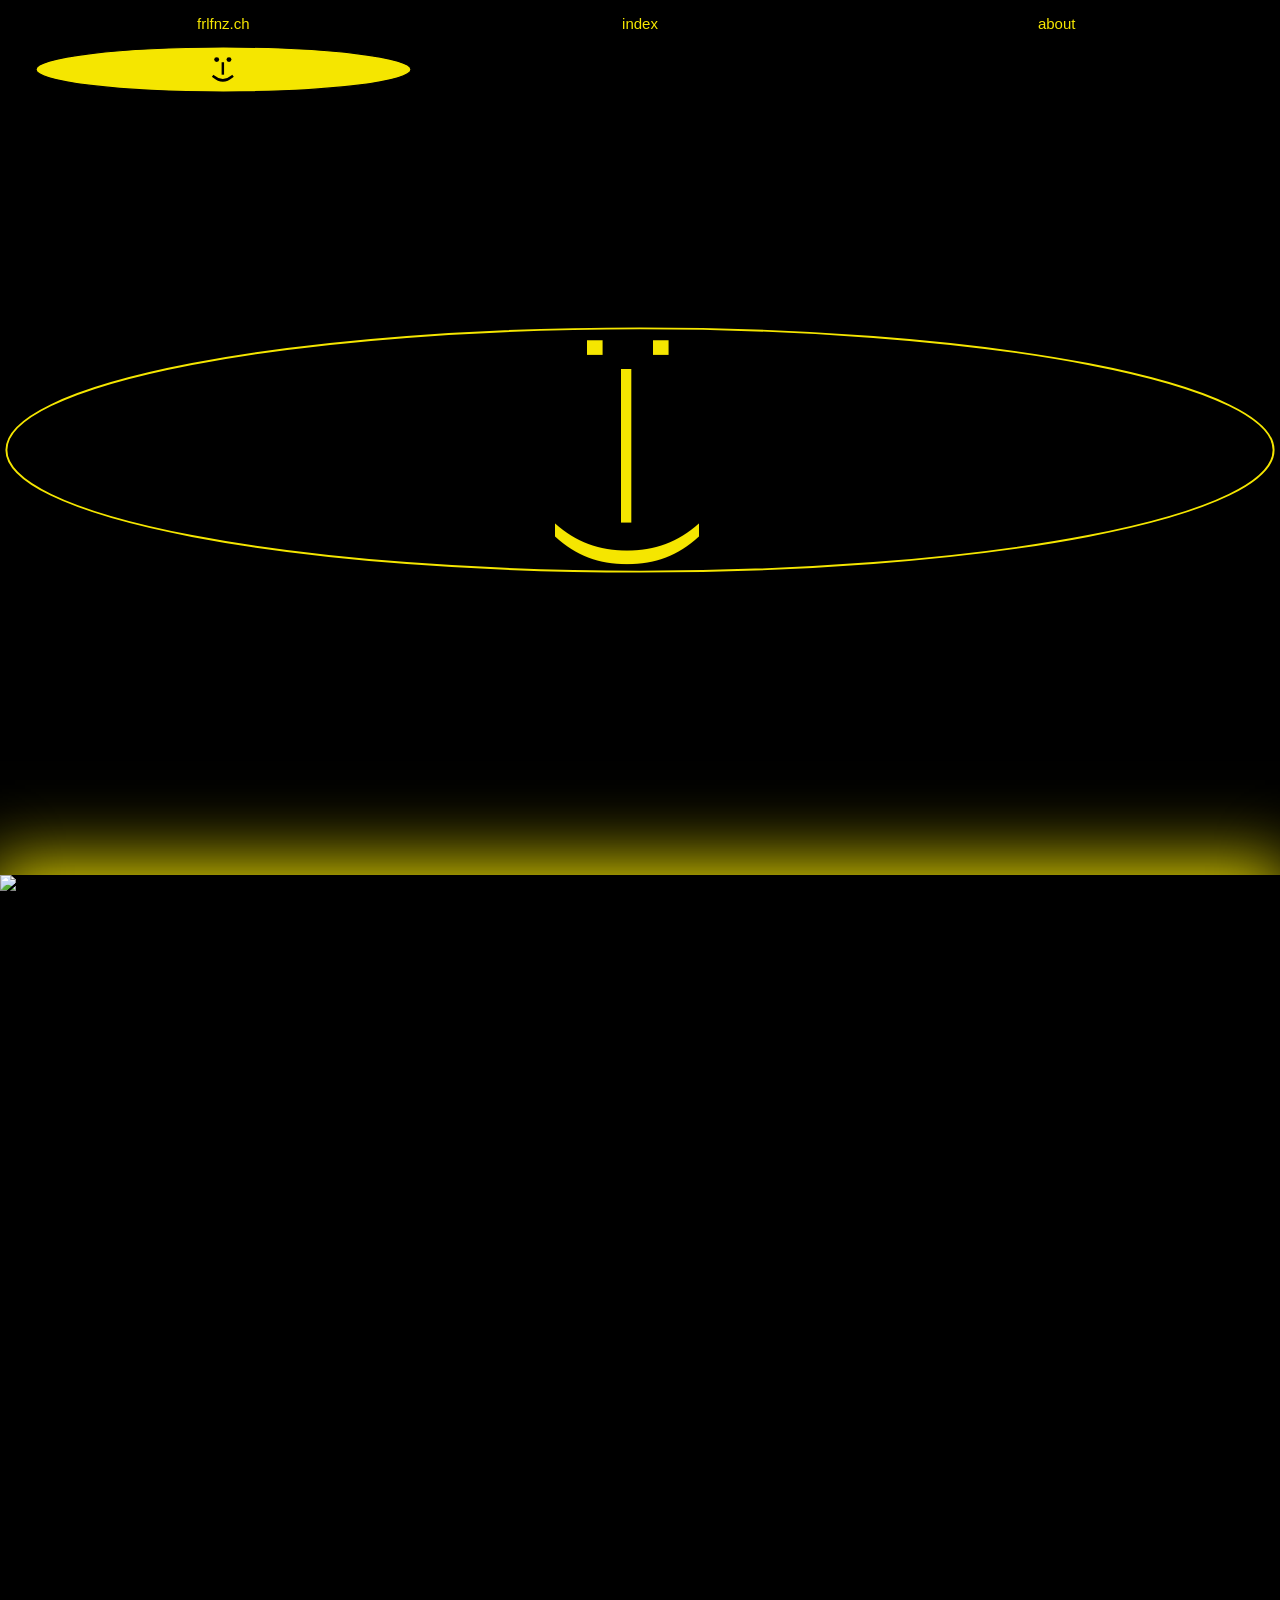
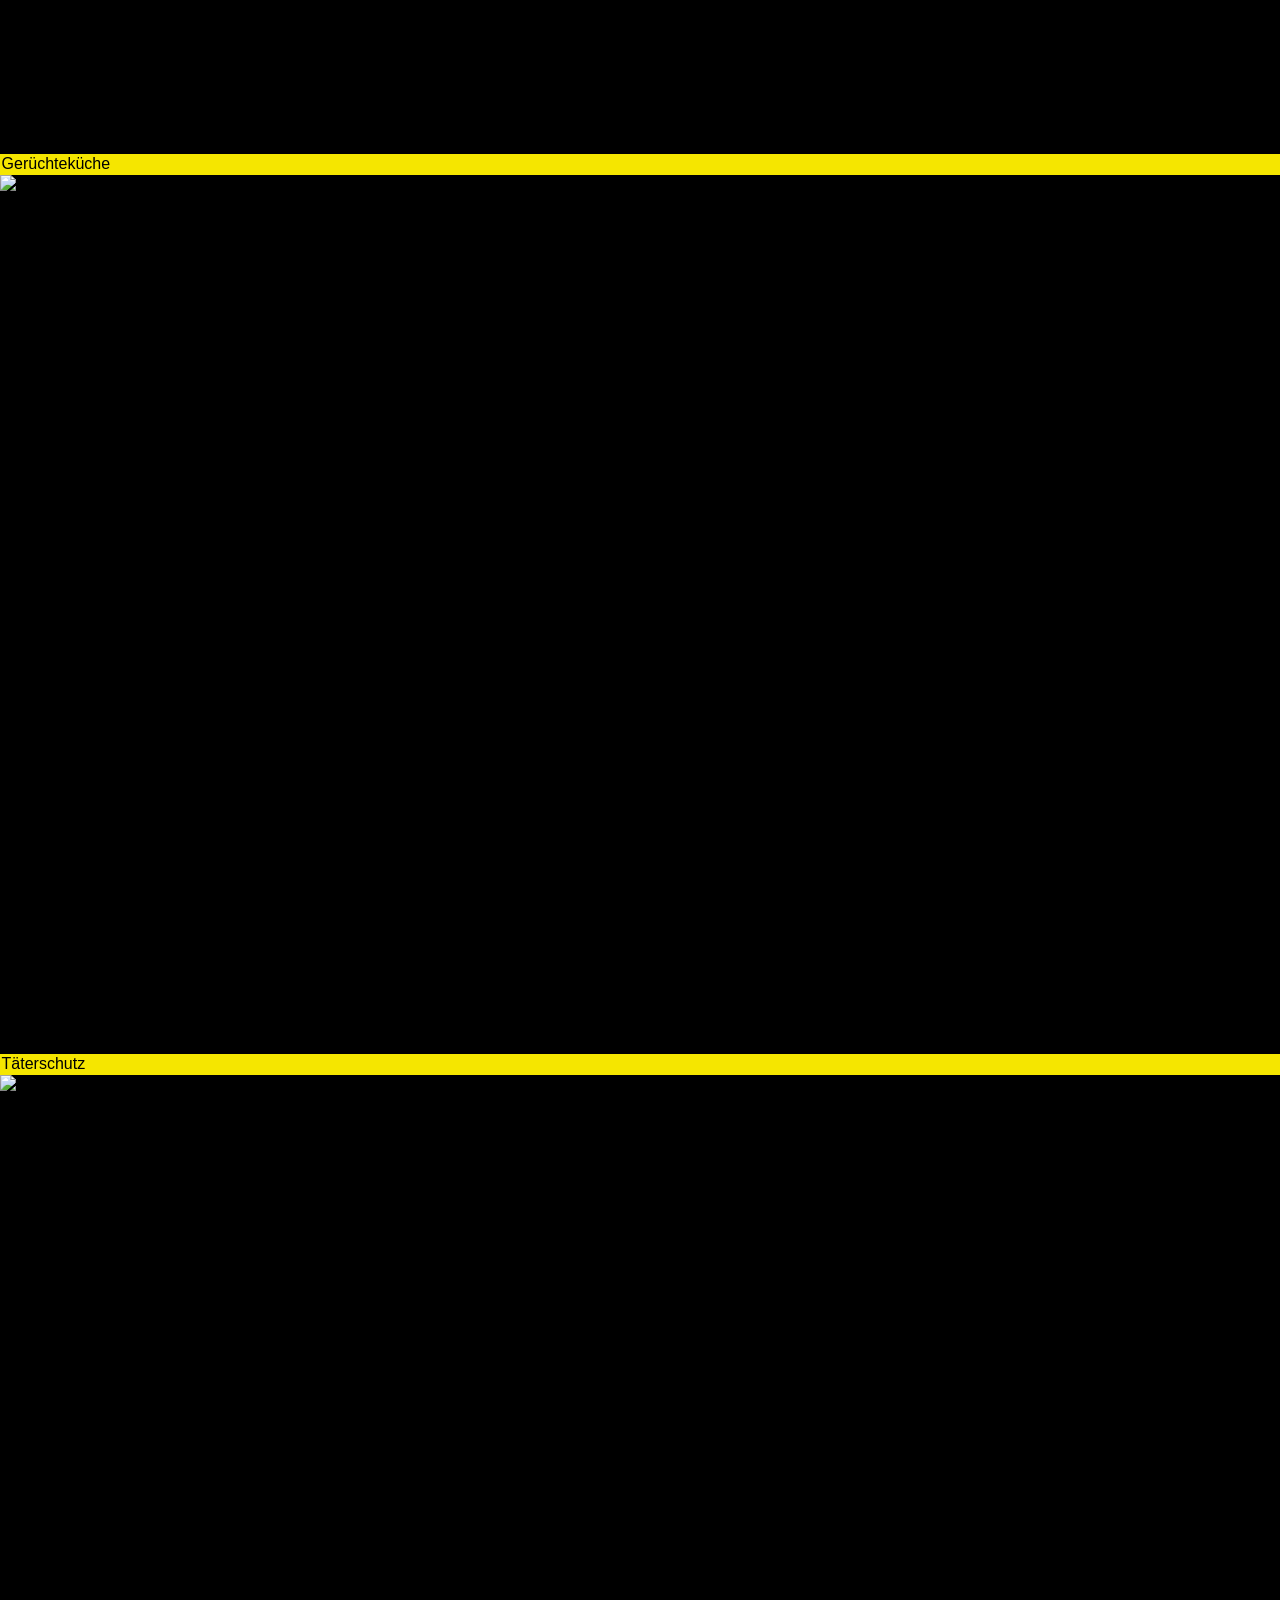
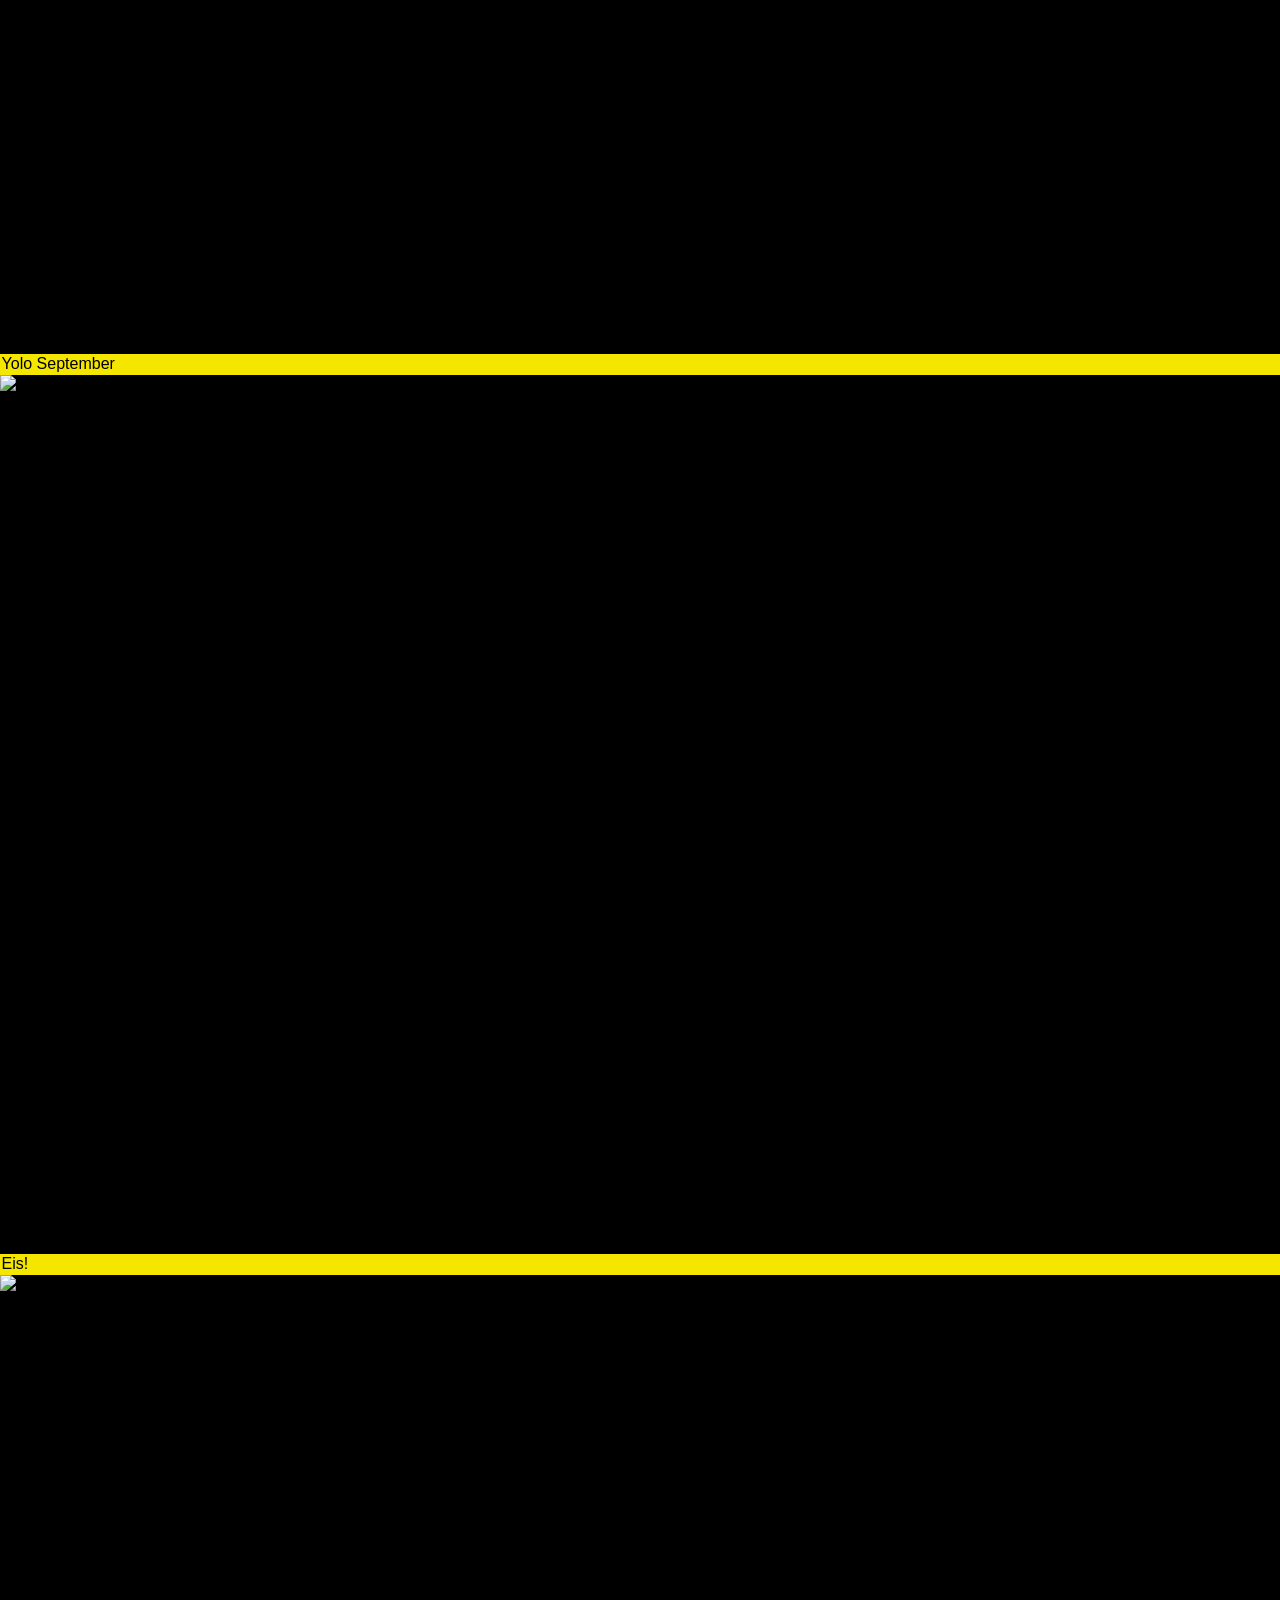
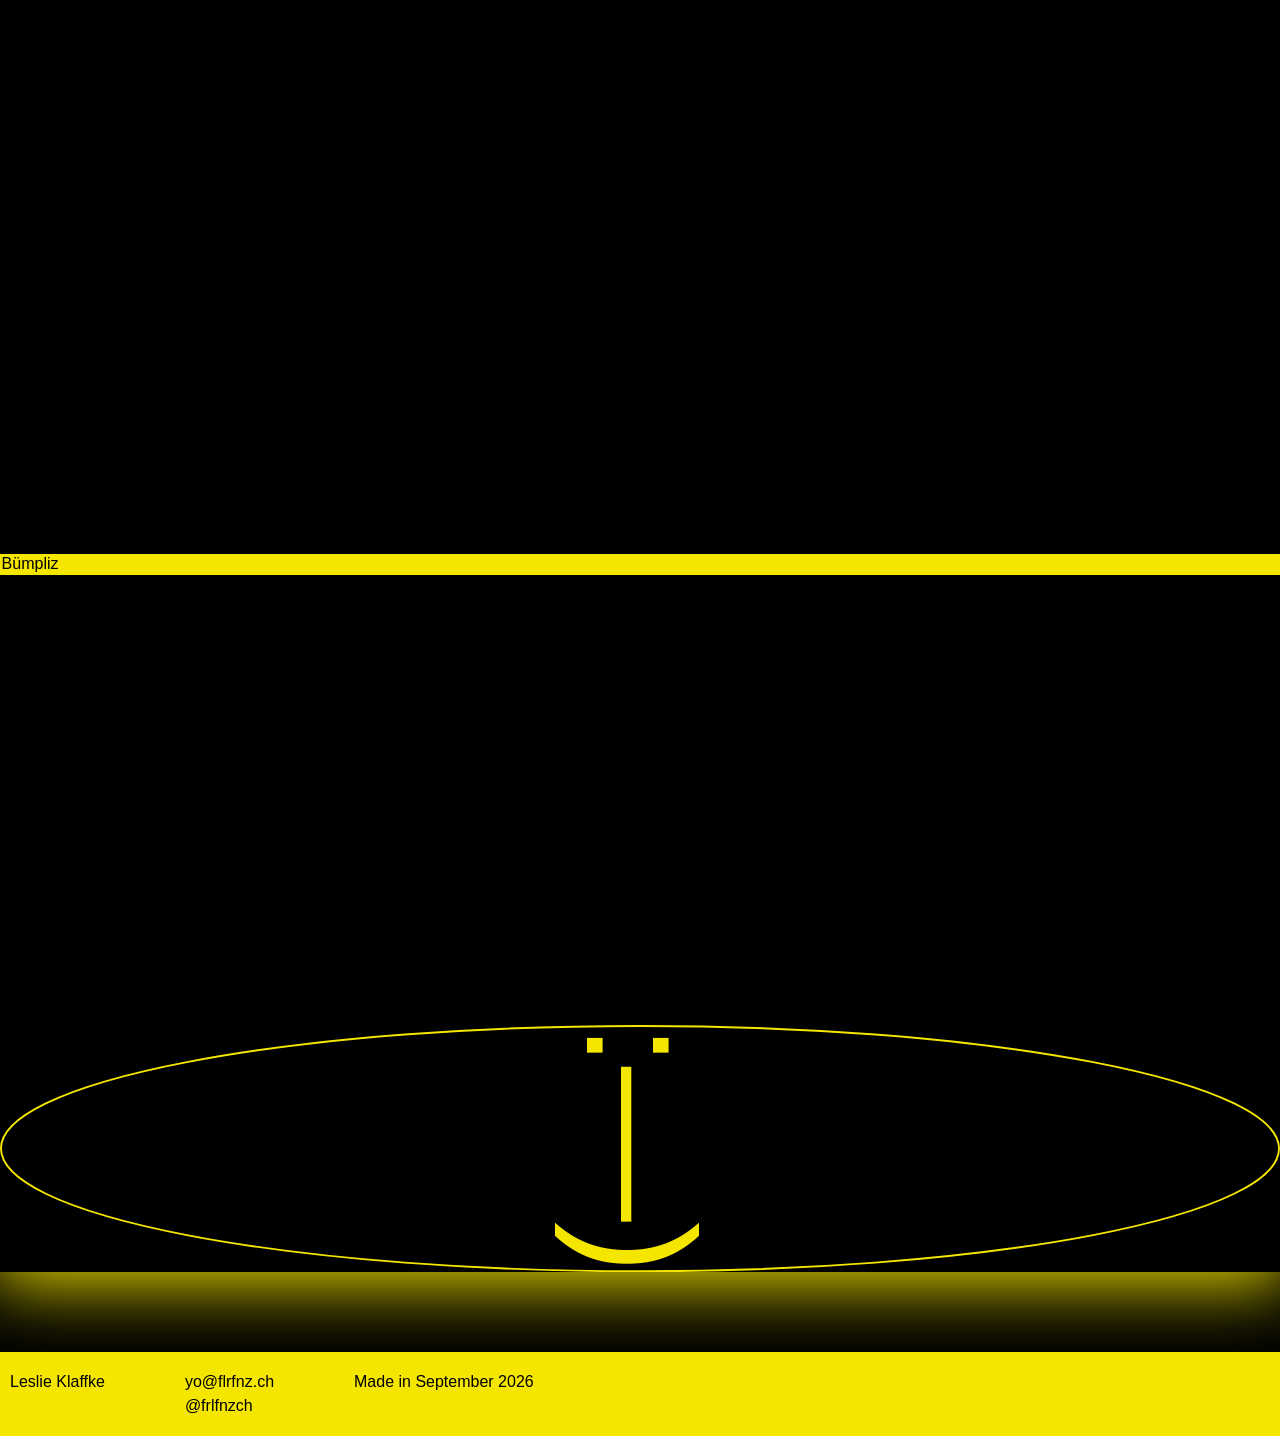
==== index.html @ fe4362c6 "cleanup_10:00—14:00" ====
<!DOCTYPE html>
<html lang="de">
<head>
<meta charset="UTF-8">
<meta name="viewport" content="width=device-width, initial-scale=1">
<title>frlfnz.ch/home</title>
<link rel="stylesheet" href="css/style.css">
</head>
<body>

  <header class="site-header">
    <nav class="site-nav">
      <a class="nav-home logo-text" href="index.html">frlfnz.ch</a>
      <a class="logo logo--home" aria-label="frlfnz.ch">
  <svg class="logo-shape" viewBox="0 0 100 100" preserveAspectRatio="none" aria-hidden="true">
    <ellipse cx="50" cy="50" rx="50" ry="50"
             fill="#F5E600" stroke="#000" stroke-width="1.2"
             vector-effect="non-scaling-stroke"/>
  </svg>
  <svg class="logo-face" viewBox="42 18 36 38" xmlns="http://www.w3.org/2000/svg">
    <circle cx="52" cy="24" r="3.2" fill="#000"/>
    <circle cx="68" cy="24" r="3.2" fill="#000"/>
    <line x1="60" y1="29" x2="60" y2="42" stroke="#000" stroke-width="3.2" stroke-linecap="square"/>
    <path d="M 48 46 Q 60 56 72 46" fill="none" stroke="#000" stroke-width="3.2" stroke-linecap="square"/>
  </svg>
</a>
        
      <a class="nav-index" href="index_projects.html">index</a>
      <a class="nav-about" href="about/about.html">about</a>
    </nav>
  </header>

  <main class="hero">
    <div id="bouncer" class="bouncer">

      <svg class="smiley" viewBox="0 0 1000 200" xmlns="http://www.w3.org/2000/svg">
        <ellipse cx="500" cy="100" rx="495" ry="95" fill="none" stroke="#F5E600" stroke-width="1.5"/>
        <text x="500" y="100" text-anchor="middle" dominant-baseline="central"
      font-size="120" fill="#F5E600" transform="rotate(90 500 100)">:—)</text>
      </svg>

    </div>
  </main>
  <section class="moods-section">
    <a class="mood">
      <img class="home-mood" src="assets/media/index_gerüchteküche.jpg">
      <p class="moods-titles">Gerüchteküche</p>
    </a>
    <a class="mood">
      <img class="home-mood" src="assets/media/index_täterschutz.jpg">
      <p class="moods-titles">Täterschutz</p>
    </a>
    <a class="mood">
      <img class="home-mood" src="assets/media/index_yolo_sep.jpg">
      <p class="moods-titles">Yolo September</p>
    </a>
    <a class="mood">
      <img class="home-mood" src="assets/media/index_eis!.jpg">
      <p class="moods-titles">Eis!</p>
    </a>
    <a class="mood" href="projects/bümpliz/projects_bümpliz.html">
      <img class="home-mood" src="assets/media/index_bümpliz.jpg">
      <p class="moods-titles">Bümpliz</p>
    </a>

    <svg class="smiley-end" viewBox="4.25 4.25 991.5 191.5" xmlns="http://www.w3.org/2000/svg">
        <ellipse cx="500" cy="100" rx="495" ry="95" fill="none" stroke="#F5E600" stroke-width="1.5"/>
        <text x="500" y="100" text-anchor="middle" dominant-baseline="central"
      font-size="120" fill="#F5E600" transform="rotate(90 500 100)">:—)</text>
      </svg>

  </section>
<footer>
    <p>Leslie Klaffke</p>
    <div>
      <p>yo@flrfnz.ch</p>
      <p>@frlfnzch</p>
    </div>
      <p>Made in September 2026</p>
</footer>
  <script src="script.js"></script>
  <script src="js/about-overlay.js"></script>
</body>
</html>
---- css/style.css ----
:root {
  --yellow: #F5E600;
  --black: #000000;
  --header-h: 15vh;
  --label-size: 15px;
  --bounce-dur: 1.4s;
  --stage-h: 100vh;
}
*, *::before, *::after {
  box-sizing: border-box;
}

@font-face {
  font-family: "Marguerite Grotesk";
  src:
    local("MargueriteGrotesk-Medium"),
    url("../src/font/MargueriteGrotesk-Medium.woff2") format("woff2");
  font-style: normal;
}

html, body {
  margin: 0;
  padding: 0;
  width: 100%;
  font-family: "Marguerite Grotesk", Arial, sans-serif;
  background: var(--black);
}

a {
  color: inherit;
  text-decoration: none;
}

/* ---------- Header ---------- */

.nav-index {
  font: inherit;
  color: var(--yellow);

}
.nav-about {
  font: inherit;
  color: var(--yellow);
}

.moods-section {
  box-shadow: 0 0 70px 10px var(--yellow);
  display: flex;
  flex-wrap: wrap;
  justify-content: center;
}

.mood{
  position: relative;
  display: block;
  flex: 0 0 100%;
}

.home-mood {
  display: block;
  height: 100vh;  
  width: auto;
  max-width: 100%;
  margin-inline: auto;
}

.moods-titles {
  position: absolute;
  left: 0;
  right: 0;
  bottom: 0;
  margin: 0;
  /* gap: 10em; */
  background: var(--yellow);
  padding: 0.1em 2em 0.1em 0.1em; 
}

.smiley-end{
  display: block;
  flex: 0 0 100%;
  width: 100%;
  height: auto;
  margin: -10;
  padding-top: 50vh;
}
/* ___________________________naviagtion___________________________ */
.site-header {
  position: relative;
  top: 0;
  left: 0;
  right: 0;
  height: var(--header-h);
  min-height: 120px;
  display: block;
}
.site-nav {
  position:relative;
  display: grid;
  grid-template-columns: repeat(3, 1fr) ;
  grid-template-rows: auto auto;
  row-gap: 1em;
  justify-items: center;
  align-items: start;
  padding: 1em;
  font-size: var(--label-size);
}


.site-nav button {
  font: inherit;
  color: var(--yellow);
  background: none;
  border: none;
  padding: 0;
}

.nav-home  { grid-column: 1; grid-row: 1; } 
.nav-index { grid-column: 2; grid-row: 1; }
.nav-about { grid-column: 3; grid-row: 1; }

.logo {
  position: relative;
  grid-row: 2;
  justify-self: center;
  width: min(70em, 90%);
  min-width: 1em;
  min-height: 2.4em;
  aspect-ratio: 300/36;
  display: flex;
  align-items: center;
  justify-content: center;
}

.logo-shape {
  position: absolute;
  inset: 0;
  width: 100%;
  height: 100%;
  overflow: visible;
}

.logo--home{
  grid-column: 1;
}
.logo--index{
  grid-column: 2;
}

.logo--about{
  grid-column: 3;
}

.logo-face {
  position: relative;
  height: 65%;
  width: auto;
  display: block;
}

.logo-text {
  font-family: inherit;
  color: var(--yellow);
}

/* ---------- Hero / bouncing smiley ---------- */

.hero {
  width: 100%;
  height: calc(var(--stage-h) - max(var(--header-h), 160px));
}

.bouncer {
  position: absolute;
  top: 0;
  left: 0;
  width: 100%;
  height: var(--stage-h);
  display: flex;
  align-items: center;
  justify-content: center;
  pointer-events: none;
}

.smiley {
  width: 100%;
  height: auto;
  display: block;
  --top: calc((20vw - var(--stage-h) / 2) / 2);
  --bottom: calc((var(--stage-h) - 20vw) / 2);
  transform-origin: 50% 100%;      /* Verformung von der Unterkante aus, wie ein Ball auf dem Boden */
  will-change: transform;
  animation: ball var(--bounce-dur) infinite;
}
@keyframes ball {
  0%,100% {
    transform: translateY(var(--top)) scale(1, 1);
    animation-timing-function: cubic-bezier(0.55, 0, 1, 0.45);
  }
  44% {
    transform: translateY(var(--bottom)) scale(0.97, 1.08);
    animation-timing-function: ease-out;
  }
  50% {
    transform: translateY(var(--bottom)) scale(1.05, 0.7);
    animation-timing-function: ease-in;
  }
  56% {
    transform: translateY(var(--bottom)) scale(0.97, 1.08);
    animation-timing-function: cubic-bezier(0, 0.55, 0.45, 1);
  }
}

@media (prefers-reduced-motion: reduce) {
  .smiley {
    animation: none;
  }
}
/* ---------- Small screens ---------- */

@media (max-width: 640px) {
  .site-nav {
    gap: 24px;
  }
  
}

@media (prefers-reduced-motion: reduce) {
  .bouncer {
    transition: none;
  }
}
/* ---------- titles-projects ---------- */
.index-titles {
  display: flex;
  align-items: baseline;
  gap: 10em;
  position: absolute;
  z-index: 1;
  background: var(--yellow);
  bottom: 0px;
  left: 0px;
  padding: 0.1em 2em 0.1em 0.1em; 
}

.project-info h2,
.project-info p,
.project-info time,
.project-info dl,
.project-info dd,
.index-titles h2,
.index-titles p,
.index-titles time, 
.about-text h2,
.about-text p {
  margin: 0;
  font: inherit;
  font-size: var(--label-size);           /* gleiche Schrift, Größe, Stärke und Zeilenhöhe wie .index-titles */
}

.project-info {
  position: relative;
  z-index: 1;
  display: grid;
  grid-template-columns: 3fr 3fr 1fr;   /* breite Textspalte + zwei schmale, wie in Figma */
  column-gap: 1em;
  row-gap: 0.6em;
  width: 45%;
  /* margin-top: -1.5em;                    zieht die Titelzeile auf die Bildunterkante */
  padding: 0.3em 2em 1.5em 0.4em;
  background: var(--yellow);
  font-size: var(--label-size);
  line-height: 1.1;
}

.project-info--sticky {
  position: sticky;
  top: 0;
  z-index: 10;
}

.project-meta a {
  color: inherit;
  text-decoration: underline;
}

@media (max-width: 600px) {

  /* Smiley-Bühne nur halber Bildschirm */
  :root {
    --stage-h: 50vh;
  }

  /* Bilder: volle Breite, Seitenverhältnis bleibt */
  .home-mood {
    width: 100%;
    height: auto;
    max-width: none;
  }

  /* Footer einspaltig */
  footer {
    flex-direction: column;
    gap: 1em;
  }

  .project-info {
    grid-template-columns: 1fr 1fr;
    width: 100%;
  }

  .leslie {
    margin-left: auto;
    margin-right: auto;
    width: 100vw;
    height: 100vh;
  }
}

/* ---------- Footer ---------- */

body {
  min-height: 100vh;
  display: flex;
  flex-direction: column;
}

main {
  flex: 1 0 auto;   /* füllt den freien Platz, schiebt den Footer nach unten */
}

footer {
  margin-top: 5em;
  display: flex;
  background-color: var(--yellow);
  padding: 10px;
  line-height: 0.5;
  gap: 5em;
}

/* ______________________about-overlay____________________ */

.about-text {
  margin: 0 auto;
  position: relative;
  z-index: 1;
  display: grid;
  grid-template-columns: 1fr 1fr 1fr;   /* breite Textspalte + zwei schmale, wie in Figma */
  column-gap: 1em;
  row-gap: 0.6em;
  width: 45%;
  padding: 0.3em 2em 1.5em 0.4em;
  background: var(--yellow);
  font-size: var(--label-size);
  line-height: 1.1;
}
.leslie {
  --jump: 15vh;                                    /* Sprunghöhe */
  --bottom: 0px;
  --top: calc(var(--jump)*-1);
  width: 30vh;
  margin: 20vh auto 0;
  padding: 0px 30px;
  /* margin-right: auto; */
  height: auto;
  display: block;
  transform-origin: 70% 100%;      /* Verformung von der Unterkante aus, wie ein Ball auf dem Boden */
  will-change: transform;
  animation: ball 1.4s infinite;
}

.about-overlay {
  position: fixed;
  inset: 0;
  z-index: 100;                     /* über Footer und Sticky-Info */
  background:transparent;
  backdrop-filter: blur(9px);
  -webkit-backdrop-filter: blur(12px);   /* abgedunkelte Seite dahinter */
  box-shadow: inset 0 0 80px 30px var(--yellow);
  opacity: 0;
  visibility: hidden;
  transition: opacity 0.25s, visibility 0.25s;
  overflow: hidden;
}

.about-overlay.is-open {
  opacity: 1;
  visibility: visible;
}

.about-overlay-content {
  position: absolute;
  inset: 0;
  padding-top: var(--header-h);
}

/* Infobox "ploppt" auf */
.about-overlay.is-open .project-info {
  animation: about-pop 0.4s cubic-bezier(0.34, 1.56, 0.64, 1) both;
  transform-origin: top left;
}

@keyframes about-pop {
  from { transform: scale(0.6); opacity: 0; }
  to   { transform: scale(1);   opacity: 1; }
}

.about-close {
  position: absolute;
  top: 5em;
  right: 5em;
  z-index: 2;
  font: inherit;
  font-size: var(--label-size);
  line-height: 1;
  background: var(--yellow);
  padding: 0.3em 0.2em;
  border: none;
  cursor: pointer;
}

/* Seite dahinter scrollt nicht, solange das Overlay offen ist */
body.about-open {
  overflow: hidden;
}
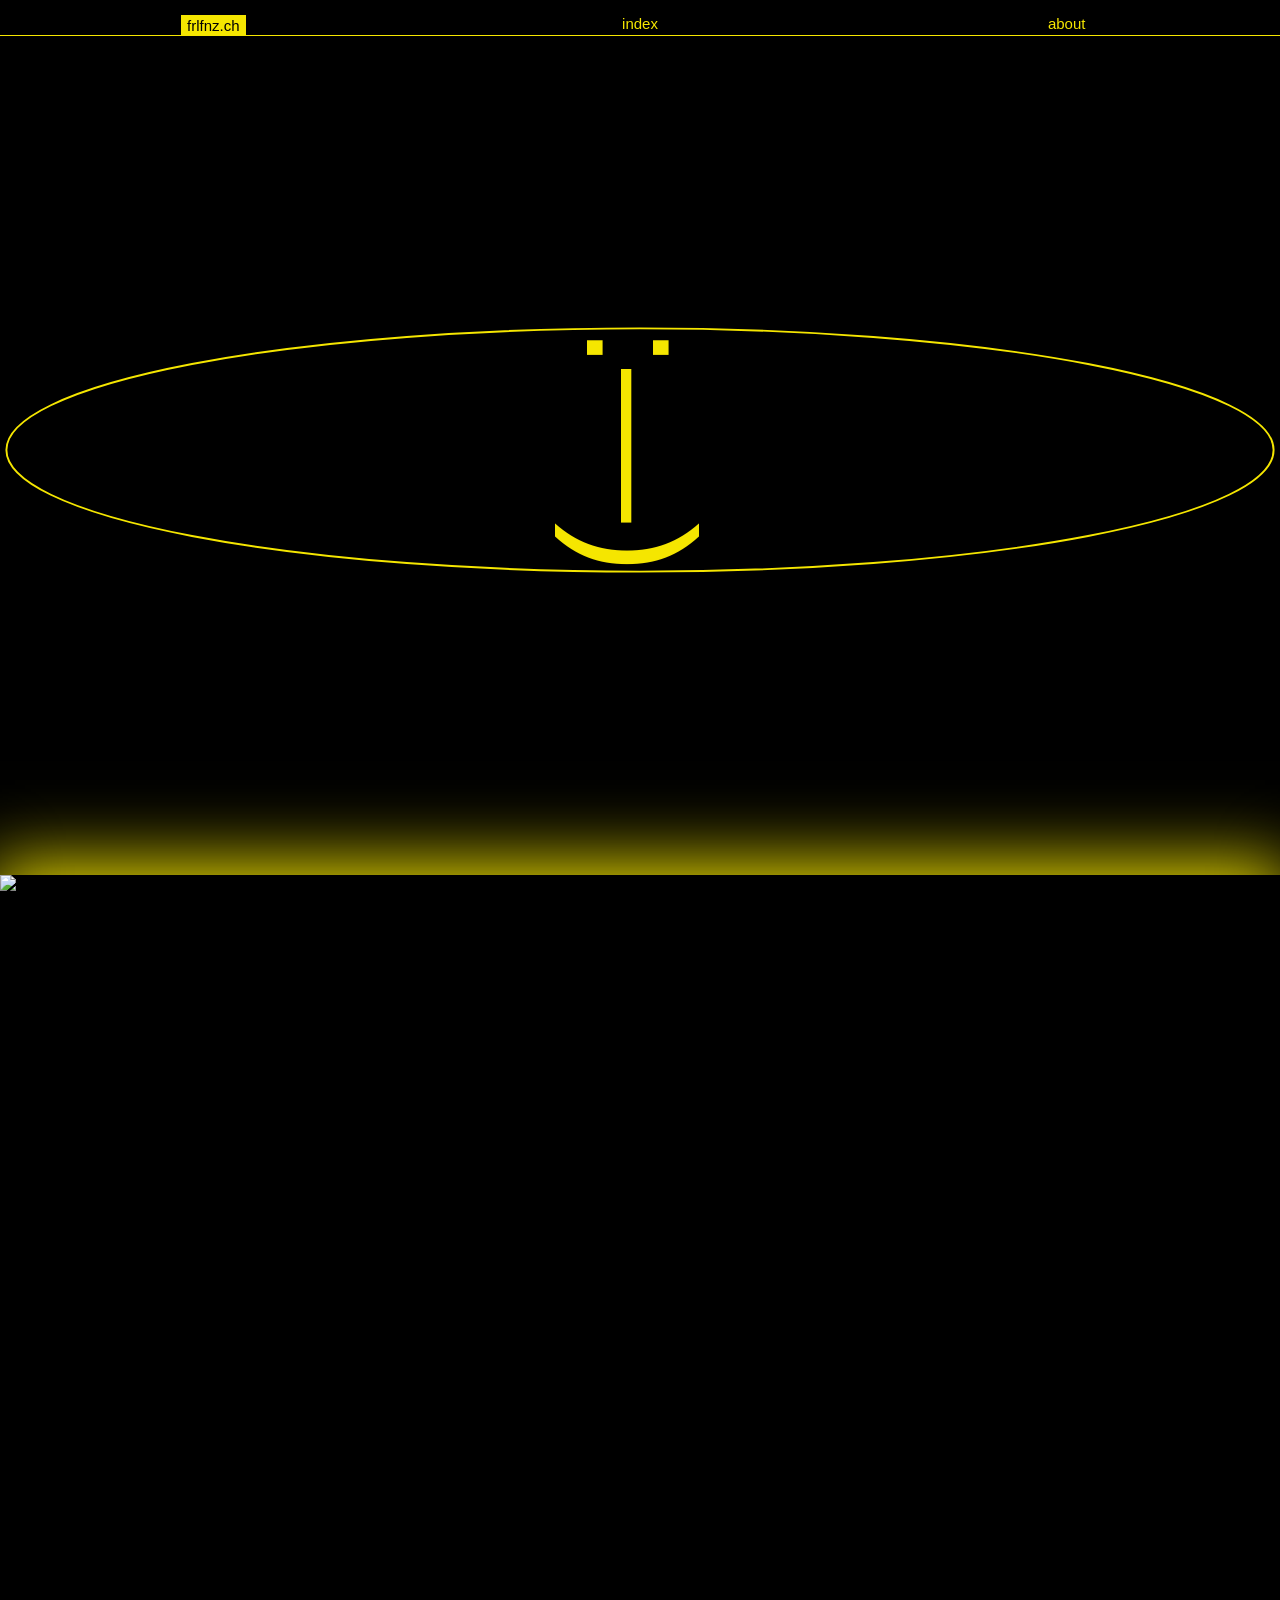
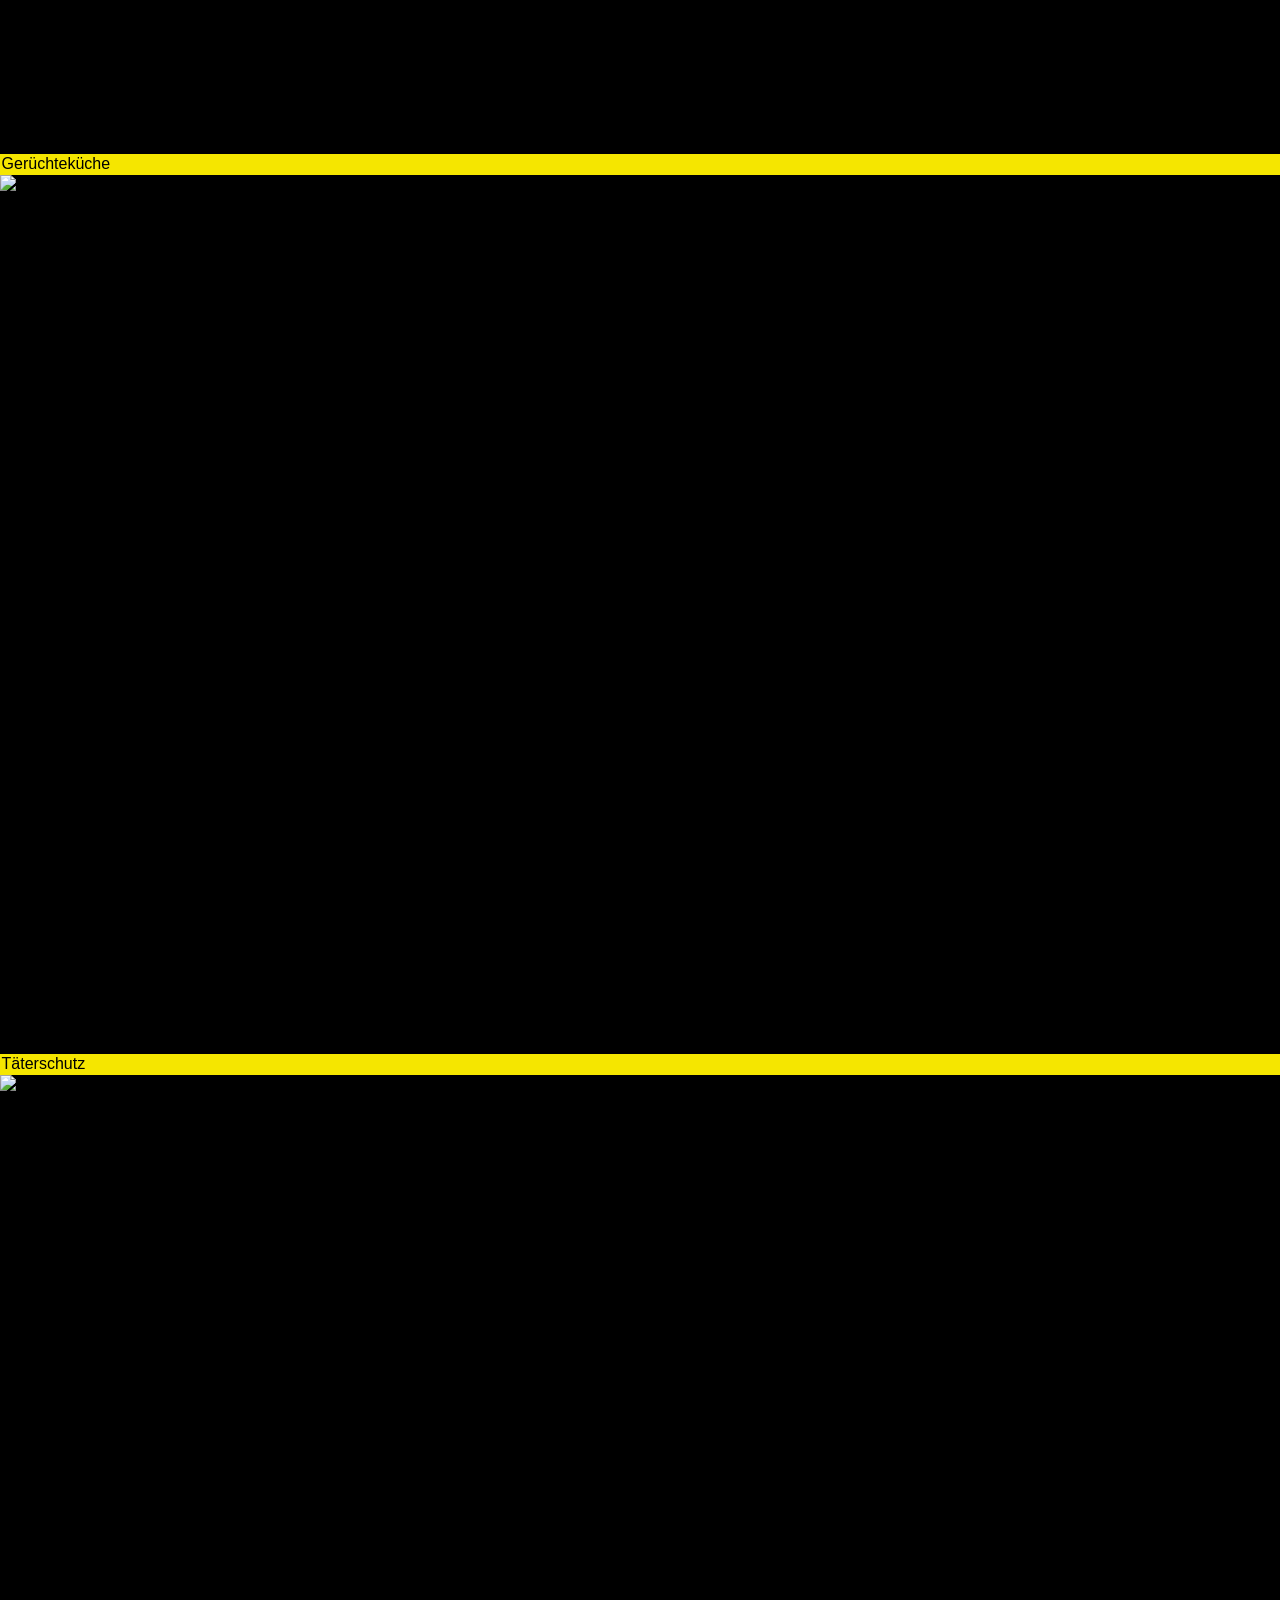
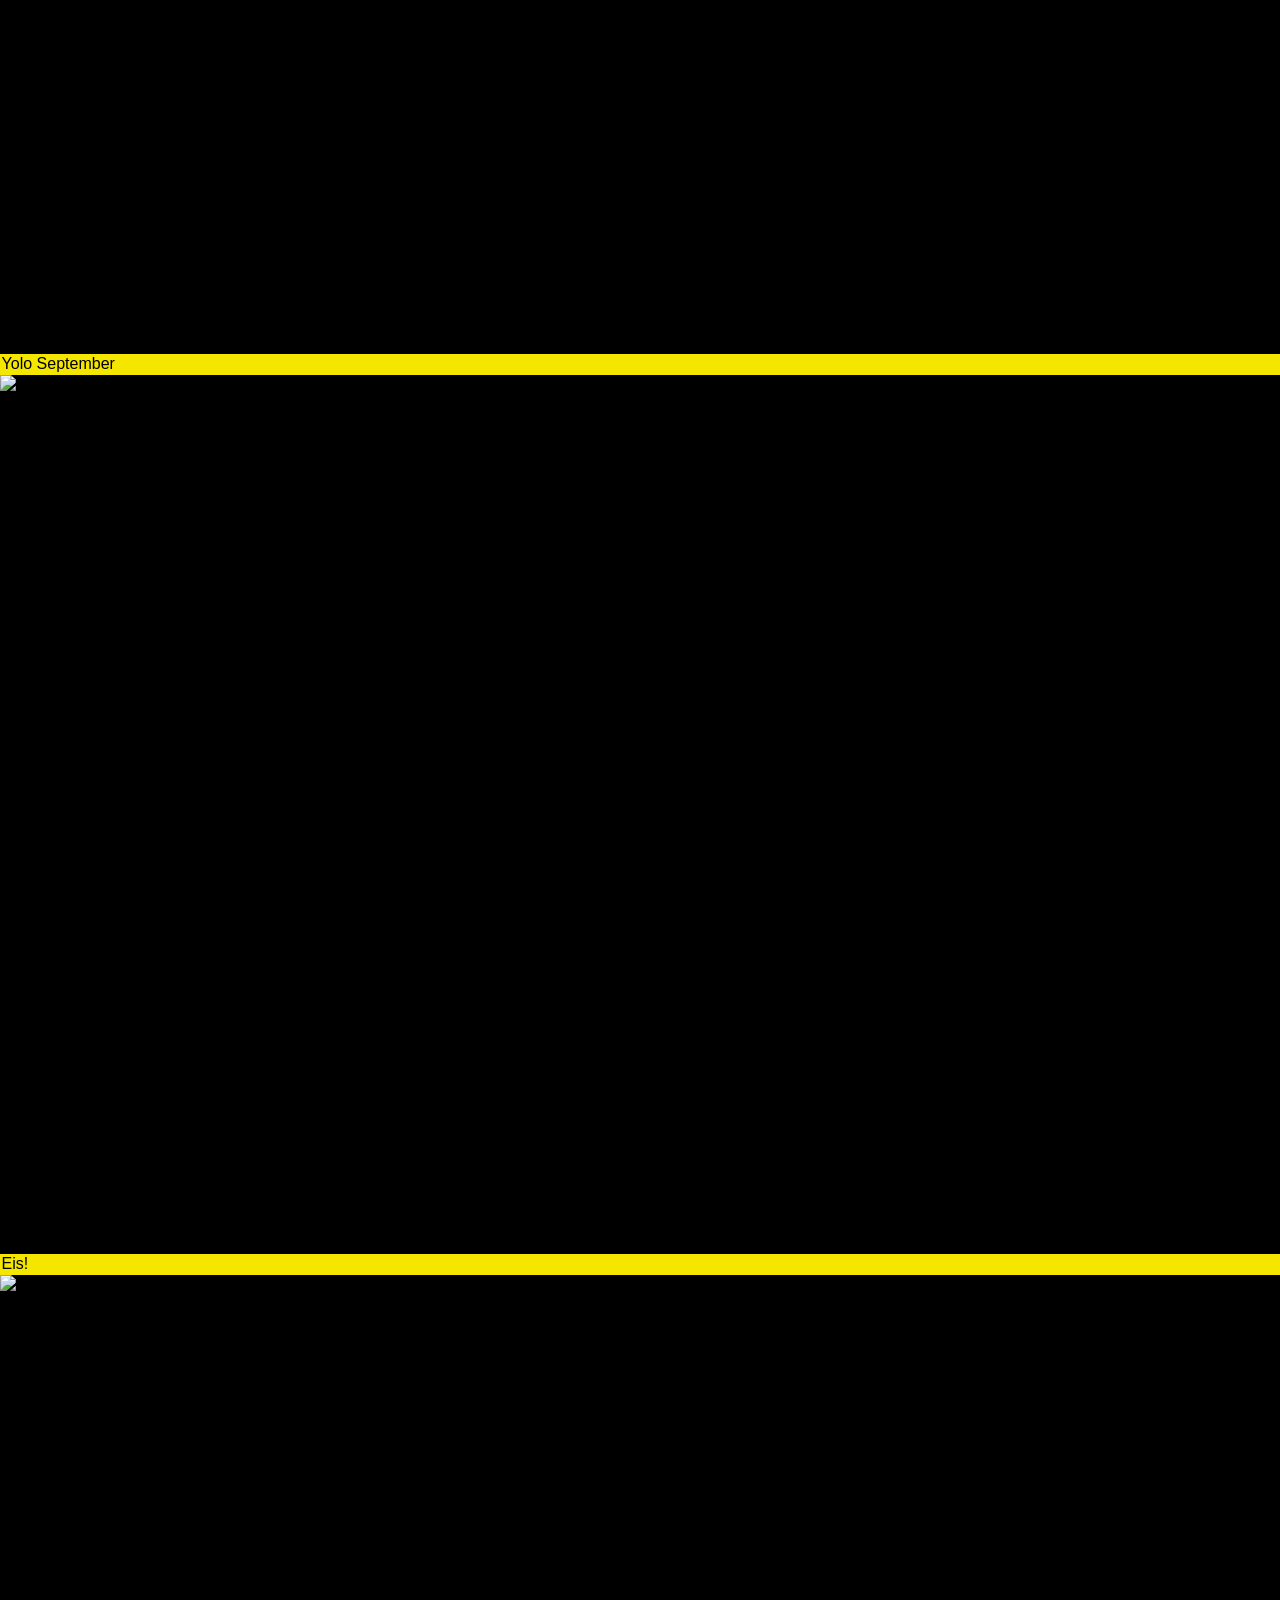
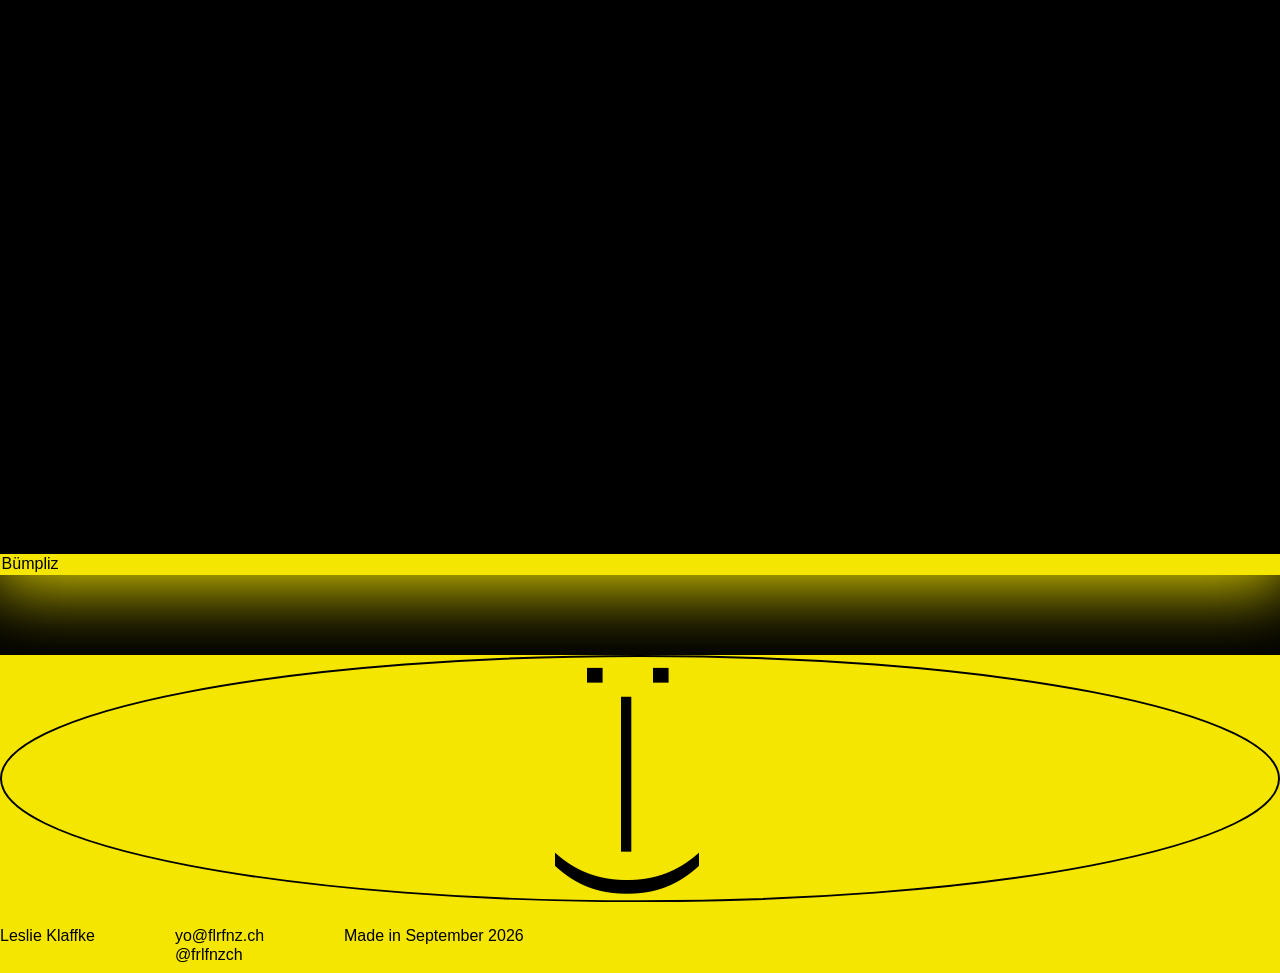
==== commit c1fe194e: "before responsivness" ====
--- a/index.html
+++ b/index.html
@@ -10,7 +10,7 @@
 
   <header class="site-header">
     <nav class="site-nav">
-      <a class="nav-home logo-text" href="index.html">frlfnz.ch</a>
+      <a class="nav-home logo-text" href="index.html" aria-current="page">frlfnz.ch</a>
       <a class="logo logo--home" aria-label="frlfnz.ch">
   <svg class="logo-shape" viewBox="0 0 100 100" preserveAspectRatio="none" aria-hidden="true">
     <ellipse cx="50" cy="50" rx="50" ry="50"
@@ -63,14 +63,14 @@
       <p class="moods-titles">Bümpliz</p>
     </a>
 
+    
+  </section>
+  <footer>
     <svg class="smiley-end" viewBox="4.25 4.25 991.5 191.5" xmlns="http://www.w3.org/2000/svg">
-        <ellipse cx="500" cy="100" rx="495" ry="95" fill="none" stroke="#F5E600" stroke-width="1.5"/>
+        <ellipse cx="500" cy="100" rx="495" ry="95" fill="none" stroke="#000000" stroke-width="1.5"/>
         <text x="500" y="100" text-anchor="middle" dominant-baseline="central"
-      font-size="120" fill="#F5E600" transform="rotate(90 500 100)">:—)</text>
+      font-size="120" fill="#000000" transform="rotate(90 500 100)">:—)</text>
       </svg>
-
-  </section>
-<footer>
     <p>Leslie Klaffke</p>
     <div>
       <p>yo@flrfnz.ch</p>
@@ -79,6 +79,6 @@
       <p>Made in September 2026</p>
 </footer>
   <script src="script.js"></script>
-  <script src="js/about-overlay.js"></script>
+  <script src="js/main.js"></script>
 </body>
 </html>
--- a/css/style.css
+++ b/css/style.css
@@ -32,6 +32,11 @@
 }
 
 /* ---------- Header ---------- */
+.site-nav a[aria-current="page"] {
+  background: var(--yellow);
+  color: var(--black);          /* sonst gelber Text auf gelbem Grund */
+  padding: 0.1em 0.4em;
+}
 
 .nav-index {
   font: inherit;
@@ -75,13 +80,13 @@
   padding: 0.1em 2em 0.1em 0.1em; 
 }
 
-.smiley-end{
-  display: block;
-  flex: 0 0 100%;
+.smiley-end {
+  display: block;
+  flex: 0 0 100%;           /* ganze Breite = eigene Zeile über den Texten */
   width: 100%;
   height: auto;
-  margin: -10;
-  padding-top: 50vh;
+  padding-top: 0;
+  margin-bottom: -4em;      /* gleicht den grossen gap von 5em unter dem Smiley etwas aus */
 }
 /* ___________________________naviagtion___________________________ */
 .site-header {
@@ -90,18 +95,18 @@
   left: 0;
   right: 0;
   height: var(--header-h);
-  min-height: 120px;
   display: block;
 }
 .site-nav {
+  border-bottom: 1px solid var(--yellow);
   position:relative;
   display: grid;
-  grid-template-columns: repeat(3, 1fr) ;
-  grid-template-rows: auto auto;
+  grid-template-columns: repeat(3, 1fr); ;
   row-gap: 1em;
   justify-items: center;
   align-items: start;
-  padding: 1em;
+  padding-top: 1em;
+  padding-bottom: 0;
   font-size: var(--label-size);
 }
 
@@ -119,16 +124,7 @@
 .nav-about { grid-column: 3; grid-row: 1; }
 
 .logo {
-  position: relative;
-  grid-row: 2;
-  justify-self: center;
-  width: min(70em, 90%);
-  min-width: 1em;
-  min-height: 2.4em;
-  aspect-ratio: 300/36;
-  display: flex;
-  align-items: center;
-  justify-content: center;
+  display: none;
 }
 
 .logo-shape {
@@ -229,6 +225,22 @@
     transition: none;
   }
 }
+
+/* ---------- Projekt-Pfeile ---------- */
+.project-pager {
+  display: flex;
+  justify-content: space-between;
+  padding: 0.5em 0;
+  font-size: var(--label-size);
+}
+
+.project-pager-link {
+  background: var(--yellow);
+  color: var(--black);
+  padding: 0.1em 0.6em;
+  line-height: 1.2;
+}
+
 /* ---------- titles-projects ---------- */
 .index-titles {
   display: flex;
@@ -300,8 +312,7 @@
   /* Footer einspaltig */
   footer {
     flex-direction: column;
-    gap: 1em;
-  }
+    }
 
   .project-info {
     grid-template-columns: 1fr 1fr;
@@ -311,8 +322,7 @@
   .leslie {
     margin-left: auto;
     margin-right: auto;
-    width: 100vw;
-    height: 100vh;
+    width: 50%;
   }
 }
 
@@ -331,9 +341,10 @@
 footer {
   margin-top: 5em;
   display: flex;
+  flex-wrap: wrap;          /* ← neu: Smiley bekommt eine eigene Zeile */
   background-color: var(--yellow);
-  padding: 10px;
-  line-height: 0.5;
+  /* padding: 10px; */
+  line-height: 0.2em;
   gap: 5em;
 }
 
@@ -363,7 +374,7 @@
   /* margin-right: auto; */
   height: auto;
   display: block;
-  transform-origin: 70% 100%;      /* Verformung von der Unterkante aus, wie ein Ball auf dem Boden */
+  transform-origin: 50% 100%;      /* Verformung von der Unterkante aus, wie ein Ball auf dem Boden */
   will-change: transform;
   animation: ball 1.4s infinite;
 }
@@ -374,7 +385,7 @@
   z-index: 100;                     /* über Footer und Sticky-Info */
   background:transparent;
   backdrop-filter: blur(9px);
-  -webkit-backdrop-filter: blur(12px);   /* abgedunkelte Seite dahinter */
+  -webkit-backdrop-filter: blur(9px);   /* abgedunkelte Seite dahinter */
   box-shadow: inset 0 0 80px 30px var(--yellow);
   opacity: 0;
   visibility: hidden;
@@ -393,12 +404,10 @@
   padding-top: var(--header-h);
 }
 
-/* Infobox "ploppt" auf */
-.about-overlay.is-open .project-info {
-  animation: about-pop 0.4s cubic-bezier(0.34, 1.56, 0.64, 1) both;
-  transform-origin: top left;
-}
-
+.about-overlay.is-open .about-text {
+  animation: about-pop 0.2s cubic-bezier(0.34, 1.56, 0.64, 1) both;
+  transform-origin: center;
+}
 @keyframes about-pop {
   from { transform: scale(0.6); opacity: 0; }
   to   { transform: scale(1);   opacity: 1; }
@@ -421,4 +430,12 @@
 /* Seite dahinter scrollt nicht, solange das Overlay offen ist */
 body.about-open {
   overflow: hidden;
+}
+
+.project-header-image {
+  width: 100%;
+  height: 70vh;
+  display: block;
+  object-fit: cover;
+  object-position: center;
 }
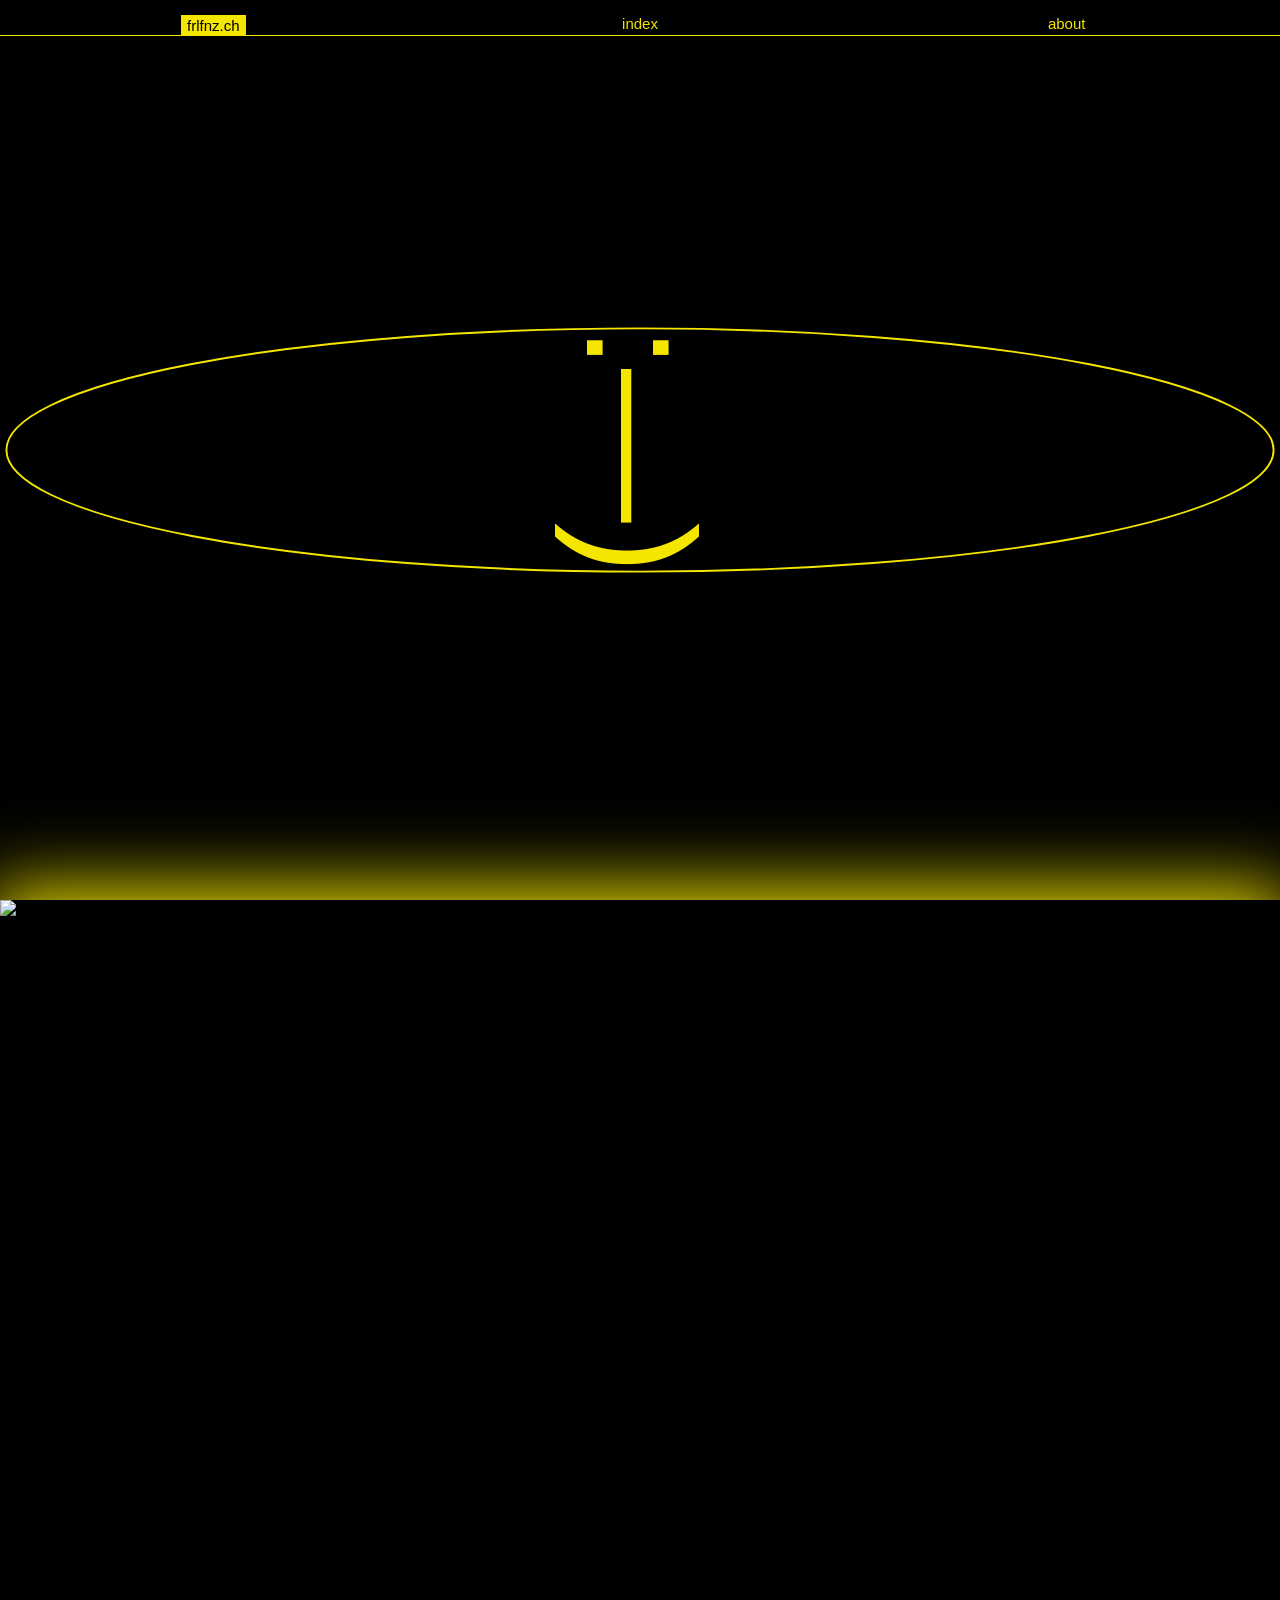
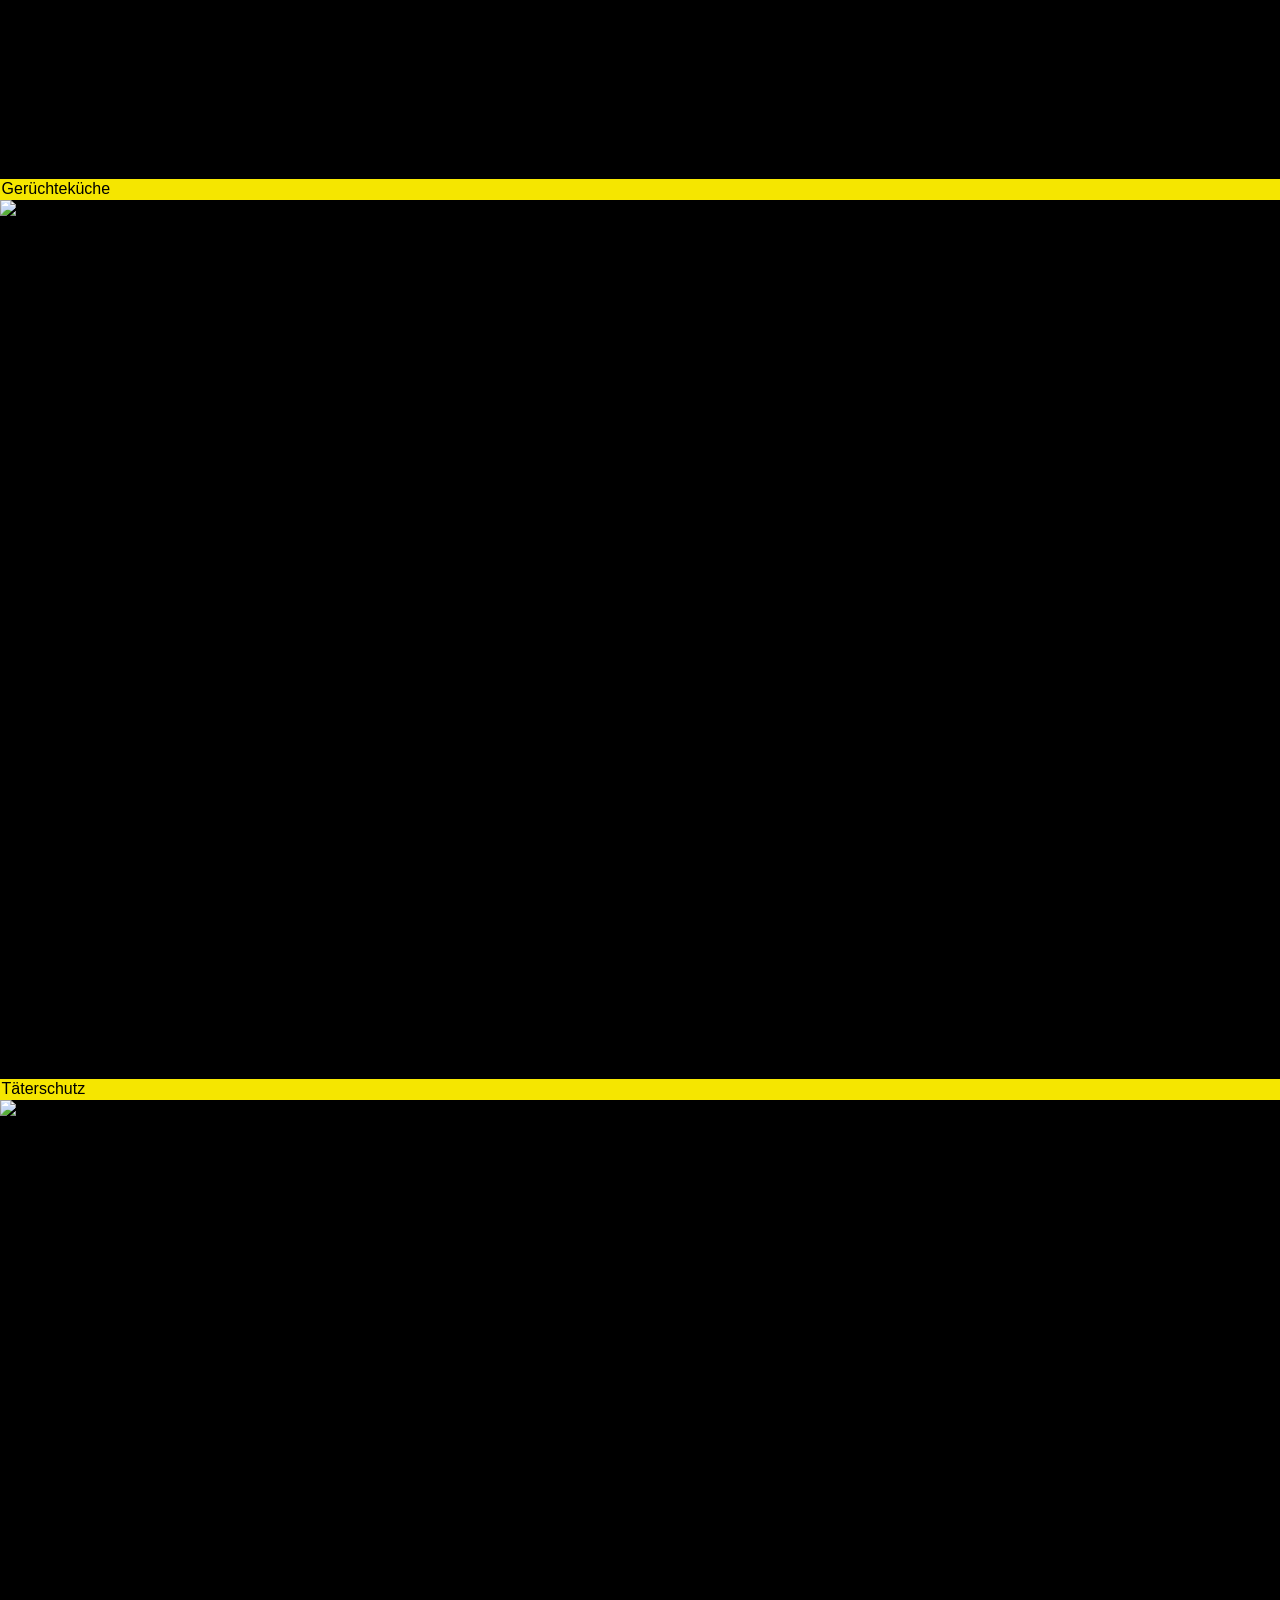
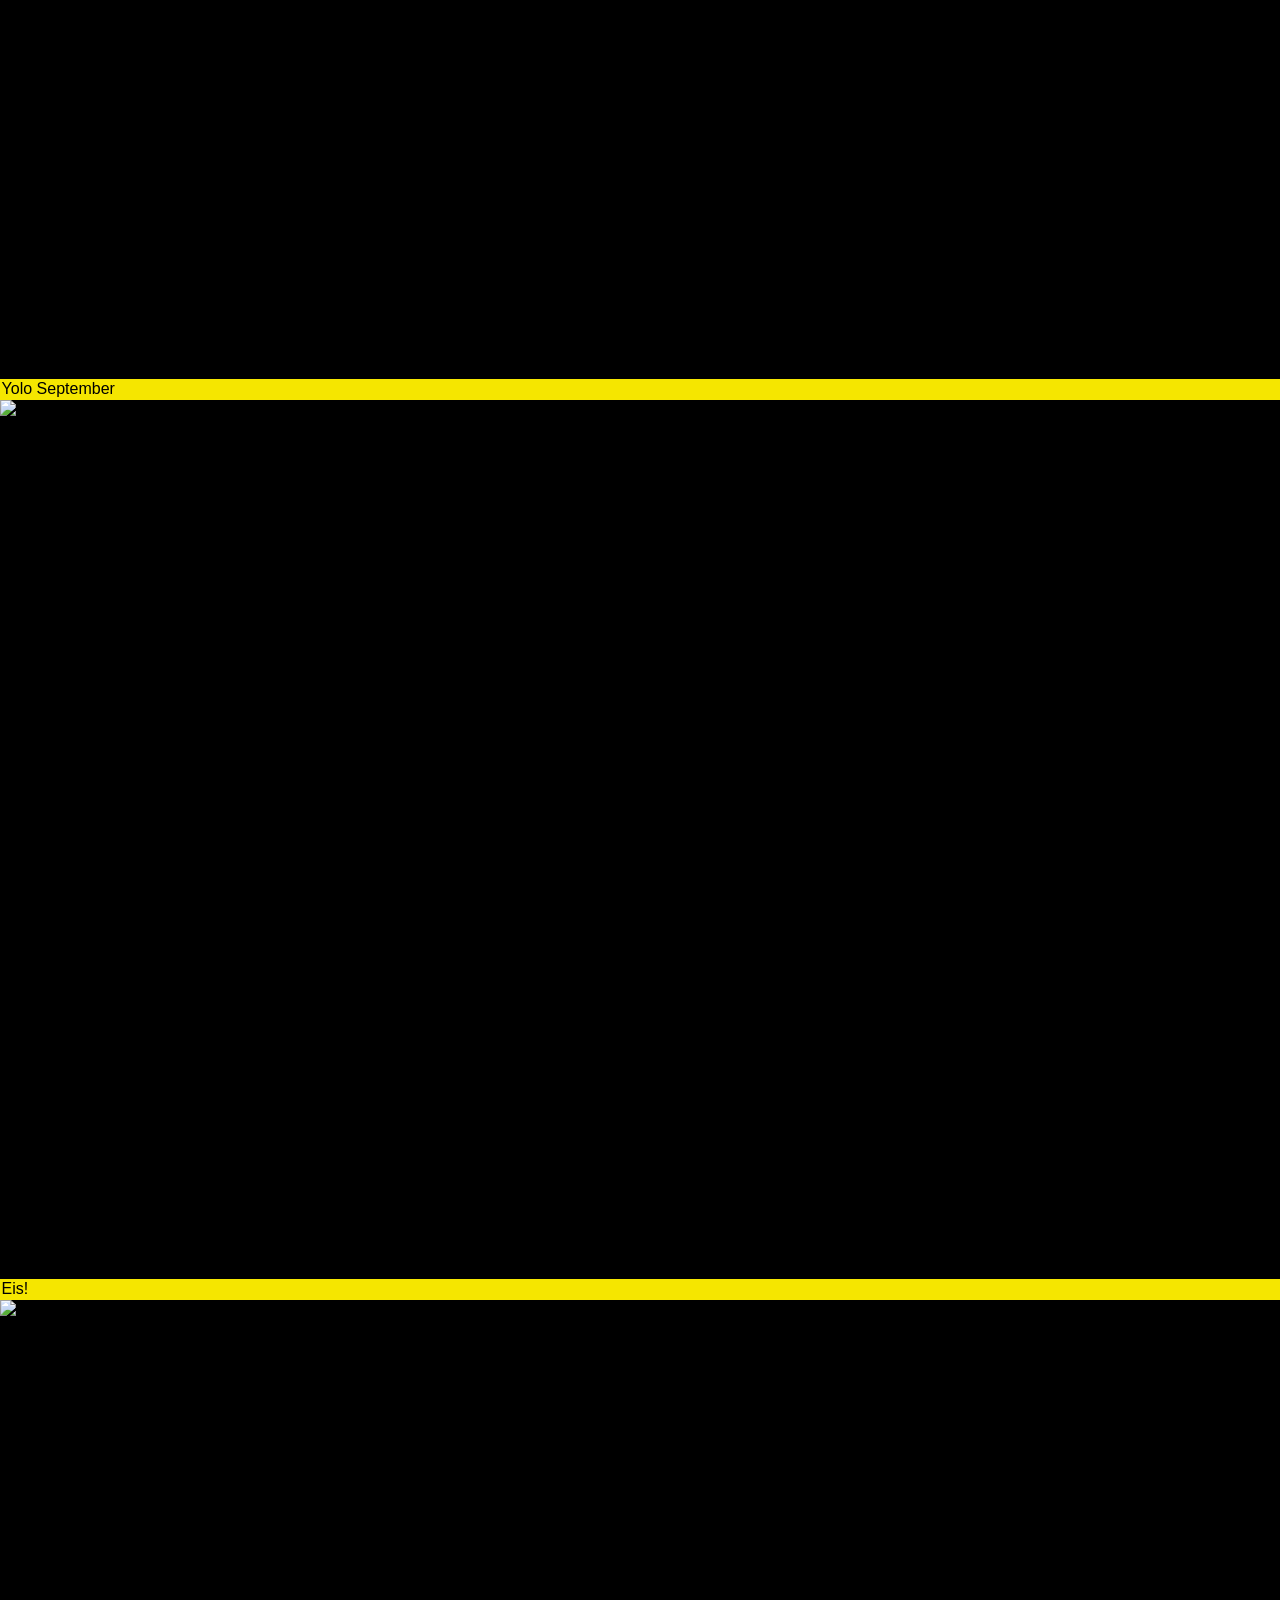
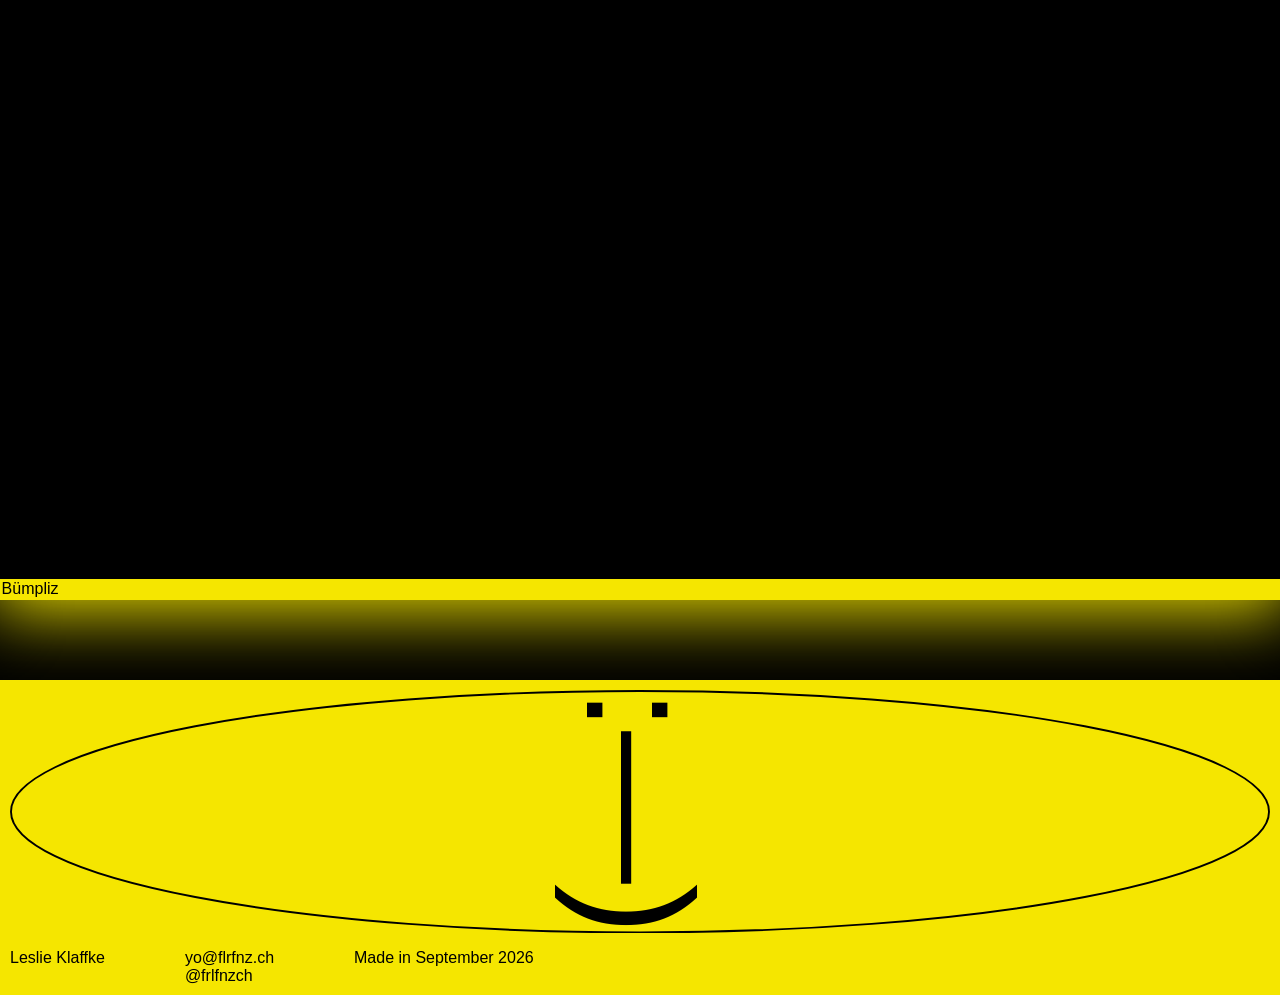
==== commit 7b8a57dd: "responsive_work" ====
--- a/index.html
+++ b/index.html
@@ -33,13 +33,19 @@
   <main class="hero">
     <div id="bouncer" class="bouncer">
 
-      <svg class="smiley" viewBox="0 0 1000 200" xmlns="http://www.w3.org/2000/svg">
-        <ellipse cx="500" cy="100" rx="495" ry="95" fill="none" stroke="#F5E600" stroke-width="1.5"/>
-        <text x="500" y="100" text-anchor="middle" dominant-baseline="central"
-      font-size="120" fill="#F5E600" transform="rotate(90 500 100)">:—)</text>
-      </svg>
+  <svg class="smiley smiley--wide" viewBox="0 0 1000 200" xmlns="http://www.w3.org/2000/svg">
+    <ellipse cx="500" cy="100" rx="495" ry="95" fill="none" stroke="#F5E600" stroke-width="1.5"/>
+    <text x="500" y="100" text-anchor="middle" dominant-baseline="central"
+          font-size="120" fill="#F5E600" transform="rotate(90 500 100)">:—)</text>
+  </svg>
 
-    </div>
+<svg class="smiley smiley--tall" viewBox="0 0 400 560" xmlns="http://www.w3.org/2000/svg">
+  <ellipse cx="200" cy="280" rx="195" ry="275" fill="none" stroke="#F5E600" stroke-width="1.5"/>
+  <text x="200" y="280" text-anchor="middle" dominant-baseline="central"
+        font-size="120" fill="#F5E600" transform="rotate(90 200 280)">:—)</text>
+</svg>
+
+</div>
   </main>
   <section class="moods-section">
     <a class="mood">
--- a/css/style.css
+++ b/css/style.css
@@ -5,6 +5,7 @@
   --label-size: 15px;
   --bounce-dur: 1.4s;
   --stage-h: 100vh;
+  --smiley-h: 20vw;
 }
 *, *::before, *::after {
   box-sizing: border-box;
@@ -162,7 +163,7 @@
 
 .hero {
   width: 100%;
-  height: calc(var(--stage-h) - max(var(--header-h), 160px));
+  height: calc(var(--stage-h) - var(--header-h));
 }
 
 .bouncer {
@@ -175,18 +176,23 @@
   align-items: center;
   justify-content: center;
   pointer-events: none;
+  z-index: 2;
 }
 
 .smiley {
   width: 100%;
   height: auto;
   display: block;
-  --top: calc((20vw - var(--stage-h) / 2) / 2);
-  --bottom: calc((var(--stage-h) - 20vw) / 2);
+  --top: calc((var(--smiley-h) - var(--stage-h) / 2) / 2);
+  --bottom: calc((var(--stage-h) - var(--smiley-h)) / 2);
   transform-origin: 50% 100%;      /* Verformung von der Unterkante aus, wie ein Ball auf dem Boden */
   will-change: transform;
   animation: ball var(--bounce-dur) infinite;
 }
+.smiley--tall {
+  display: none;
+}
+
 @keyframes ball {
   0%,100% {
     transform: translateY(var(--top)) scale(1, 1);
@@ -203,26 +209,6 @@
   56% {
     transform: translateY(var(--bottom)) scale(0.97, 1.08);
     animation-timing-function: cubic-bezier(0, 0.55, 0.45, 1);
-  }
-}
-
-@media (prefers-reduced-motion: reduce) {
-  .smiley {
-    animation: none;
-  }
-}
-/* ---------- Small screens ---------- */
-
-@media (max-width: 640px) {
-  .site-nav {
-    gap: 24px;
-  }
-  
-}
-
-@media (prefers-reduced-motion: reduce) {
-  .bouncer {
-    transition: none;
   }
 }
 
@@ -295,37 +281,6 @@
   text-decoration: underline;
 }
 
-@media (max-width: 600px) {
-
-  /* Smiley-Bühne nur halber Bildschirm */
-  :root {
-    --stage-h: 50vh;
-  }
-
-  /* Bilder: volle Breite, Seitenverhältnis bleibt */
-  .home-mood {
-    width: 100%;
-    height: auto;
-    max-width: none;
-  }
-
-  /* Footer einspaltig */
-  footer {
-    flex-direction: column;
-    }
-
-  .project-info {
-    grid-template-columns: 1fr 1fr;
-    width: 100%;
-  }
-
-  .leslie {
-    margin-left: auto;
-    margin-right: auto;
-    width: 50%;
-  }
-}
-
 /* ---------- Footer ---------- */
 
 body {
@@ -341,13 +296,16 @@
 footer {
   margin-top: 5em;
   display: flex;
-  flex-wrap: wrap;          /* ← neu: Smiley bekommt eine eigene Zeile */
+  flex-wrap: wrap;
   background-color: var(--yellow);
-  /* padding: 10px; */
-  line-height: 0.2em;
+  padding: 10px;
+  line-height: 1.1;
   gap: 5em;
 }
 
+footer p {
+  margin: 0;
+}
 /* ______________________about-overlay____________________ */
 
 .about-text {
@@ -438,4 +396,80 @@
   display: block;
   object-fit: cover;
   object-position: center;
-}+}
+/* _________________small screens____________________________ */
+@media (max-width: 600px) {
+  :root {
+    --stage-h: 100svh;
+  }
+
+  .smiley--wide {
+    display: none;
+  }
+
+  .bouncer {
+    top: var(--header-h);                               /* Bühne beginnt unter der Nav */
+    height: calc(var(--stage-h) - var(--header-h));
+    align-items: flex-end;                              /* Smiley an die Unterkante */
+  }
+
+  .smiley--tall {
+    display: block;
+    width: 95vw;
+    max-height: 100%;
+    animation: none;
+    transform: none;
+  }
+
+  .home-mood {
+    width: 100%;
+    height: auto;
+    max-width: none;
+  }
+
+  .project-info {
+    grid-template-columns: 1fr;   /* eine Spalte */
+    width: 100%;
+  }
+
+  .project-info--sticky {
+    position: relative;           /* nicht mehr sticky */
+  }
+
+  .project-image {
+   width: 100%;
+    height: auto;
+    padding: 10px 0;
+  }
+  
+  img.project-image {
+    padding: 0px 10px;
+  }
+
+  .leslie {
+    width: 50%;
+  }
+
+  footer {
+    flex-direction: column;
+    gap: 0.5em;
+  }
+
+  .smiley-end {
+    flex: none;
+    margin-bottom: 0;
+  }
+}
+
+@media (max-width: 640px) {
+  .site-nav {
+    gap: 24px;
+  }
+  
+}
+
+@media (prefers-reduced-motion: reduce) {
+  .bouncer {
+    transition: none;
+  }
+}
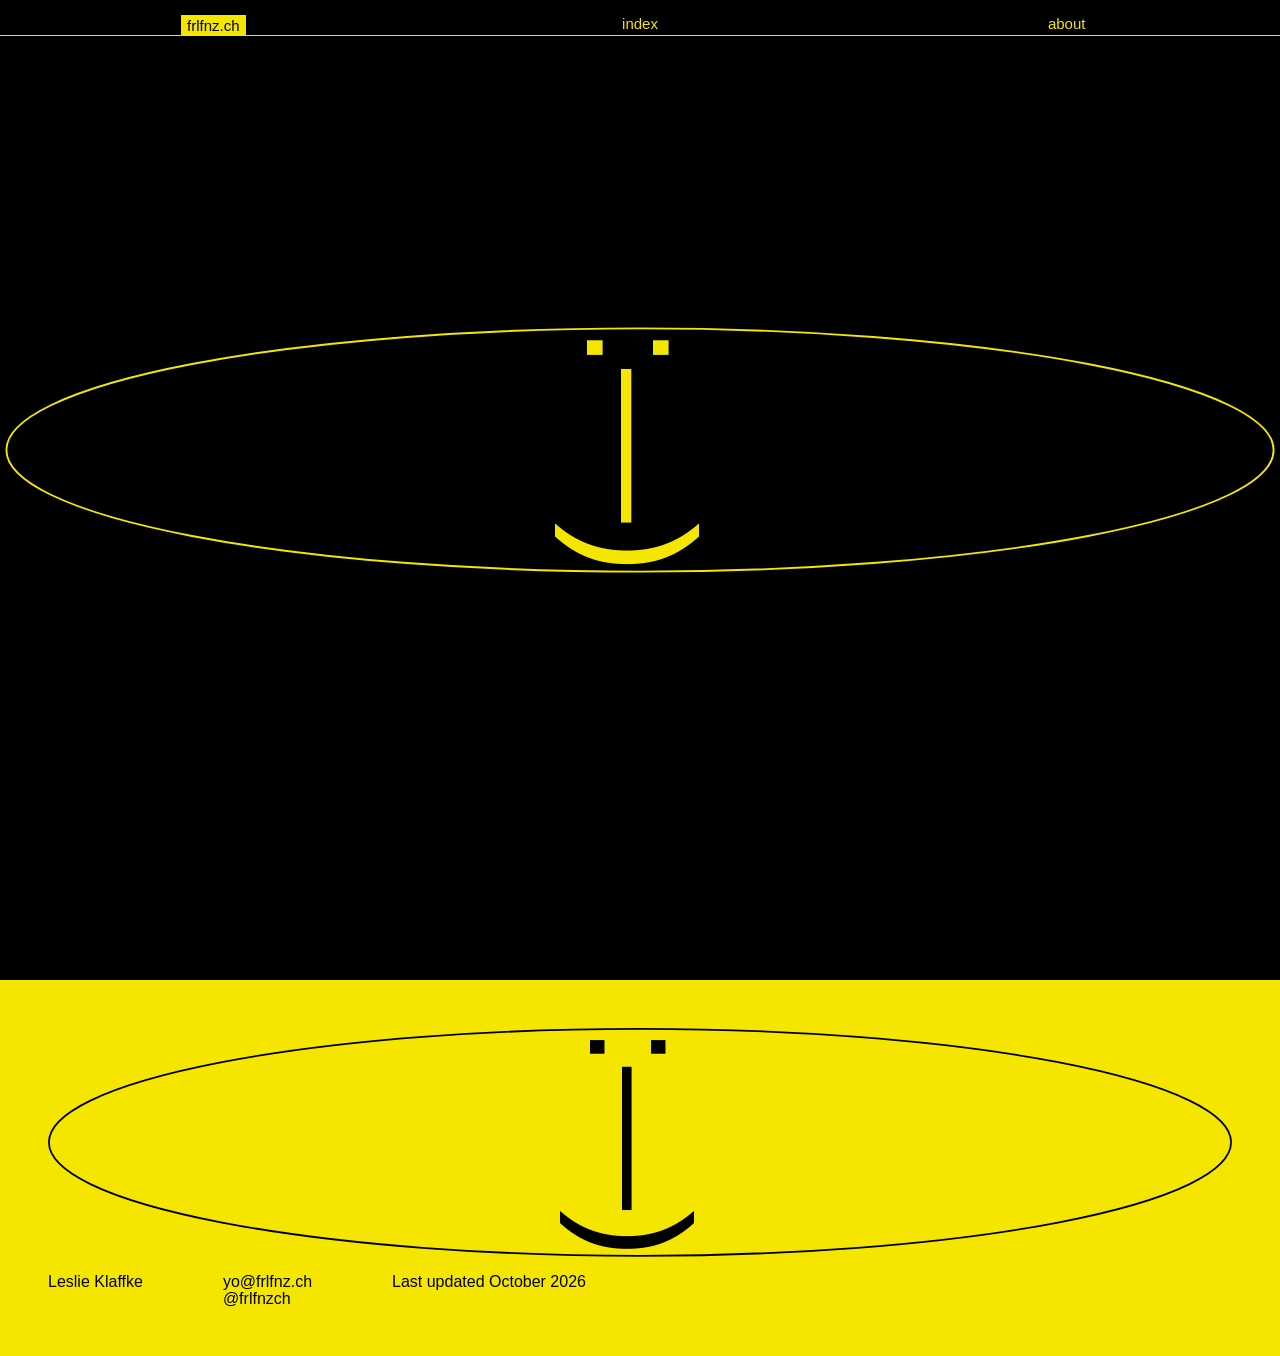
==== commit 4c5be3e4: "responisve breakpoint 800px" ====
--- a/index.html
+++ b/index.html
@@ -47,7 +47,7 @@
 
 </div>
   </main>
-  <section class="moods-section">
+  <!-- <section class="moods-section">
     <a class="mood">
       <img class="home-mood" src="assets/media/index_gerüchteküche.jpg">
       <p class="moods-titles">Gerüchteküche</p>
@@ -70,8 +70,8 @@
     </a>
 
     
-  </section>
-  <footer>
+  </section> -->
+<footer>
     <svg class="smiley-end" viewBox="4.25 4.25 991.5 191.5" xmlns="http://www.w3.org/2000/svg">
         <ellipse cx="500" cy="100" rx="495" ry="95" fill="none" stroke="#000000" stroke-width="1.5"/>
         <text x="500" y="100" text-anchor="middle" dominant-baseline="central"
@@ -79,10 +79,10 @@
       </svg>
     <p>Leslie Klaffke</p>
     <div>
-      <p>yo@flrfnz.ch</p>
-      <p>@frlfnzch</p>
+      <a href="mailto:yo@frlfnz.ch">yo@frlfnz.ch</a> <br>
+      <a href="https://www.instagram.com/frlfnzch/?hl=de" target="_blank">@frlfnzch</a>
     </div>
-      <p>Made in September 2026</p>
+      <p>Last updated October 2026</p>
 </footer>
   <script src="script.js"></script>
   <script src="js/main.js"></script>
--- a/css/style.css
+++ b/css/style.css
@@ -1,7 +1,7 @@
 :root {
   --yellow: #F5E600;
   --black: #000000;
-  --header-h: 15vh;
+  --header-h: 3.5em;
   --label-size: 15px;
   --bounce-dur: 1.4s;
   --stage-h: 100vh;
@@ -262,7 +262,7 @@
   grid-template-columns: 3fr 3fr 1fr;   /* breite Textspalte + zwei schmale, wie in Figma */
   column-gap: 1em;
   row-gap: 0.6em;
-  width: 45%;
+  width:min(65em, 100%);
   /* margin-top: -1.5em;                    zieht die Titelzeile auf die Bildunterkante */
   padding: 0.3em 2em 1.5em 0.4em;
   background: var(--yellow);
@@ -298,7 +298,7 @@
   display: flex;
   flex-wrap: wrap;
   background-color: var(--yellow);
-  padding: 10px;
+  padding: 3em;
   line-height: 1.1;
   gap: 5em;
 }
@@ -316,7 +316,8 @@
   grid-template-columns: 1fr 1fr 1fr;   /* breite Textspalte + zwei schmale, wie in Figma */
   column-gap: 1em;
   row-gap: 0.6em;
-  width: 45%;
+  width: 50em;
+  max-width: 100%;
   padding: 0.3em 2em 1.5em 0.4em;
   background: var(--yellow);
   font-size: var(--label-size);
@@ -373,8 +374,9 @@
 
 .about-close {
   position: absolute;
-  top: 5em;
-  right: 5em;
+  top: 2em;
+  left: 50%;
+  transform: translateX(-50%);
   z-index: 2;
   font: inherit;
   font-size: var(--label-size);
@@ -398,7 +400,7 @@
   object-position: center;
 }
 /* _________________small screens____________________________ */
-@media (max-width: 600px) {
+@media (max-width: 800px) {
   :root {
     --stage-h: 100svh;
   }
@@ -427,15 +429,6 @@
     max-width: none;
   }
 
-  .project-info {
-    grid-template-columns: 1fr;   /* eine Spalte */
-    width: 100%;
-  }
-
-  .project-info--sticky {
-    position: relative;           /* nicht mehr sticky */
-  }
-
   .project-image {
    width: 100%;
     height: auto;
@@ -473,3 +466,25 @@
     transition: none;
   }
 }
+/* ---------- Mittlere Screens (Tablet, kleine Laptops) ---------- */
+@media (max-width: 800px) {
+  .project-info {
+    grid-template-columns: 1fr;   /* eine Spalte */
+    width: 100%;
+  }
+
+  .project-info--sticky {
+    position: relative;           /* nicht mehr sticky */
+  }
+  .about-text {
+    grid-template-columns: 1fr;   /* eine Spalte */
+    width: 85%;
+  }
+
+  /* .about-close {
+    right: auto;                  /* hebt right: 5em auf */
+    /* left: 50%;
+    transform: translateX(-50%);  /* exakt mittig, egal wie breit der Button ist */
+    /* top: 2em; */
+  /* } */ 
+}
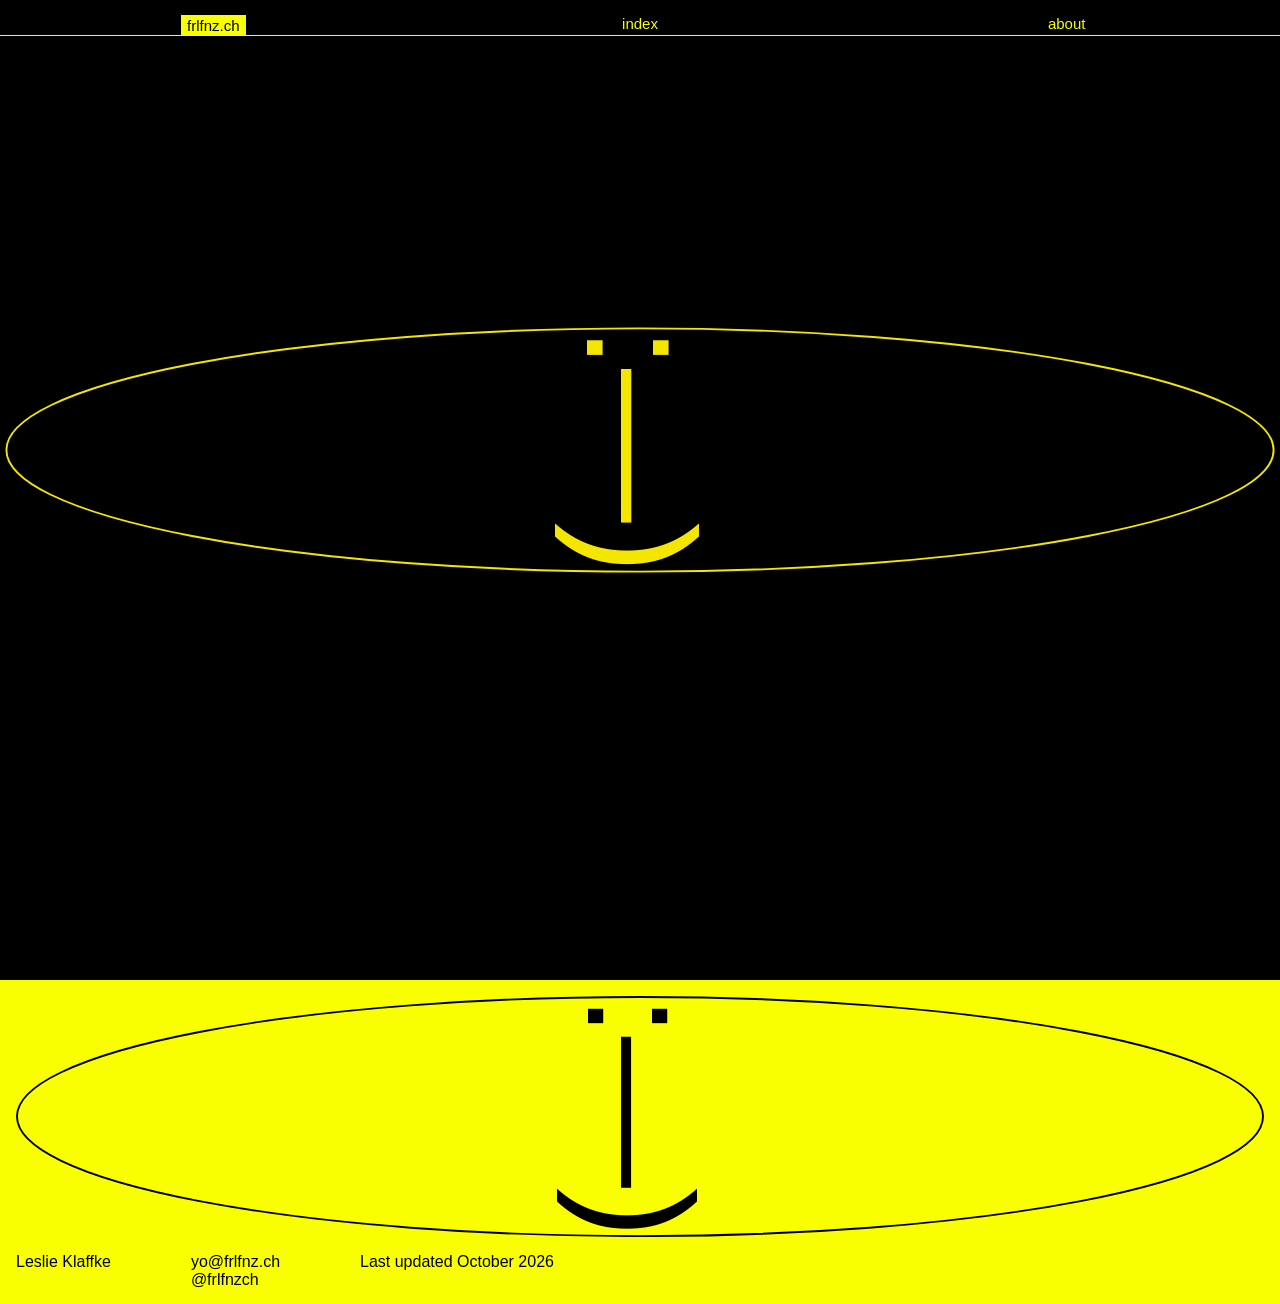
==== commit d1cc69a3: "favicon&bümpliz grid angepasst" ====
--- a/index.html
+++ b/index.html
@@ -4,6 +4,7 @@
 <meta charset="UTF-8">
 <meta name="viewport" content="width=device-width, initial-scale=1">
 <title>frlfnz.ch/home</title>
+<link rel="icon" type="image/svg+xml" href="favicon.svg">
 <link rel="stylesheet" href="css/style.css">
 </head>
 <body>
--- a/css/style.css
+++ b/css/style.css
@@ -1,5 +1,5 @@
 :root {
-  --yellow: #F5E600;
+  --yellow: #f9ff00;
   --black: #000000;
   --header-h: 3.5em;
   --label-size: 15px;
@@ -298,7 +298,7 @@
   display: flex;
   flex-wrap: wrap;
   background-color: var(--yellow);
-  padding: 3em;
+  padding: 1em;
   line-height: 1.1;
   gap: 5em;
 }
